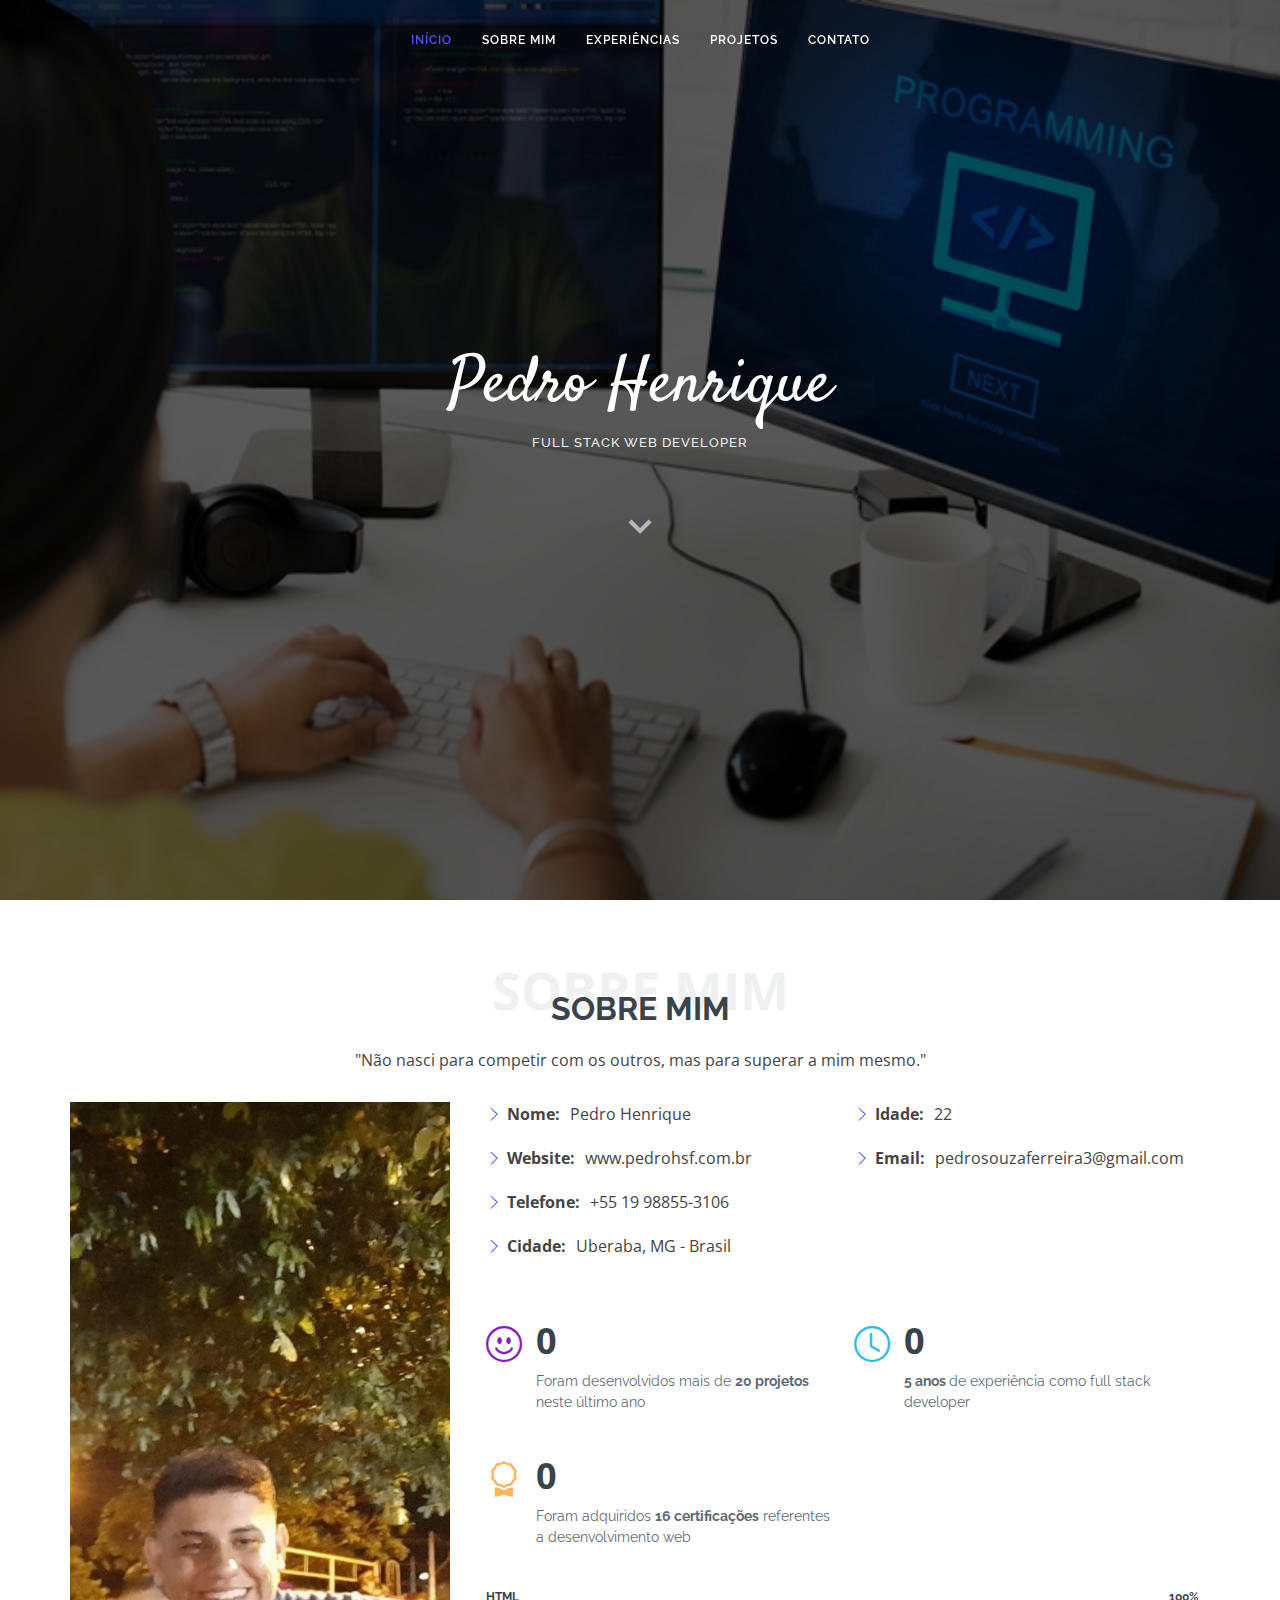
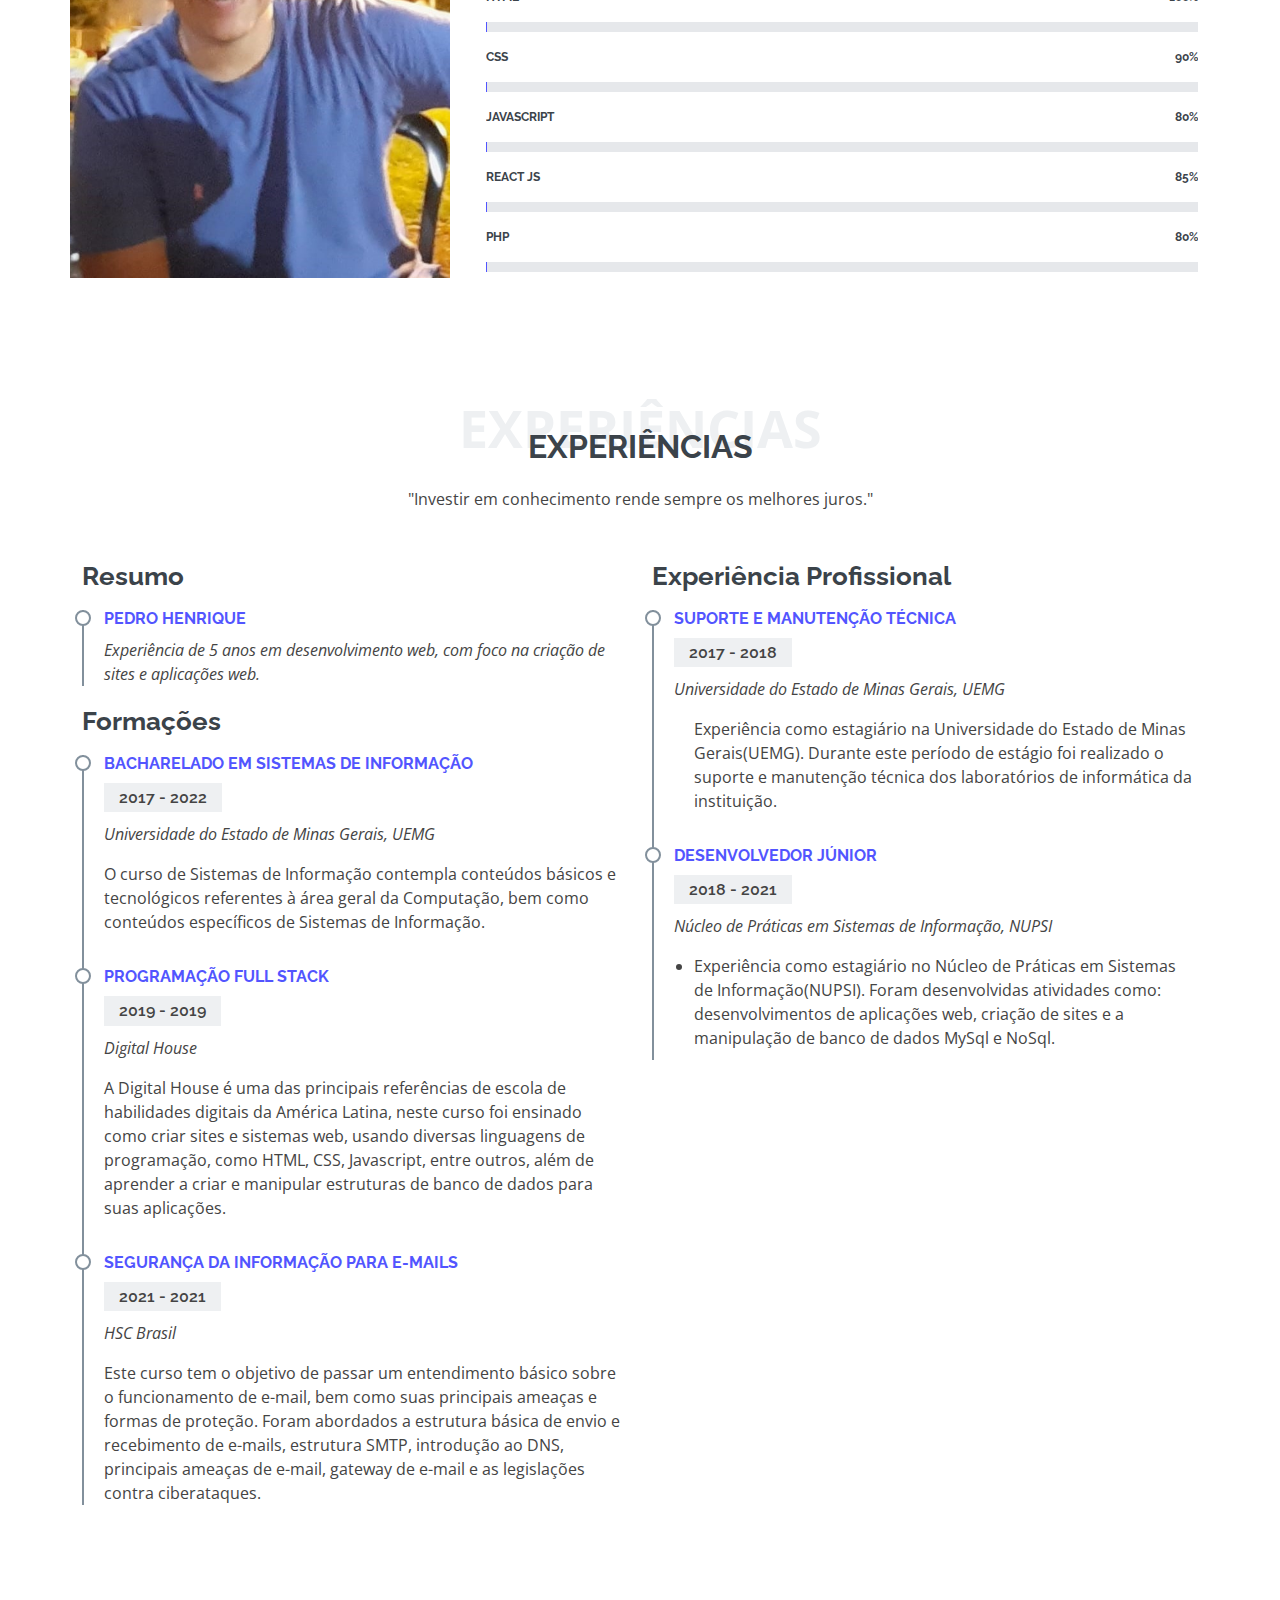
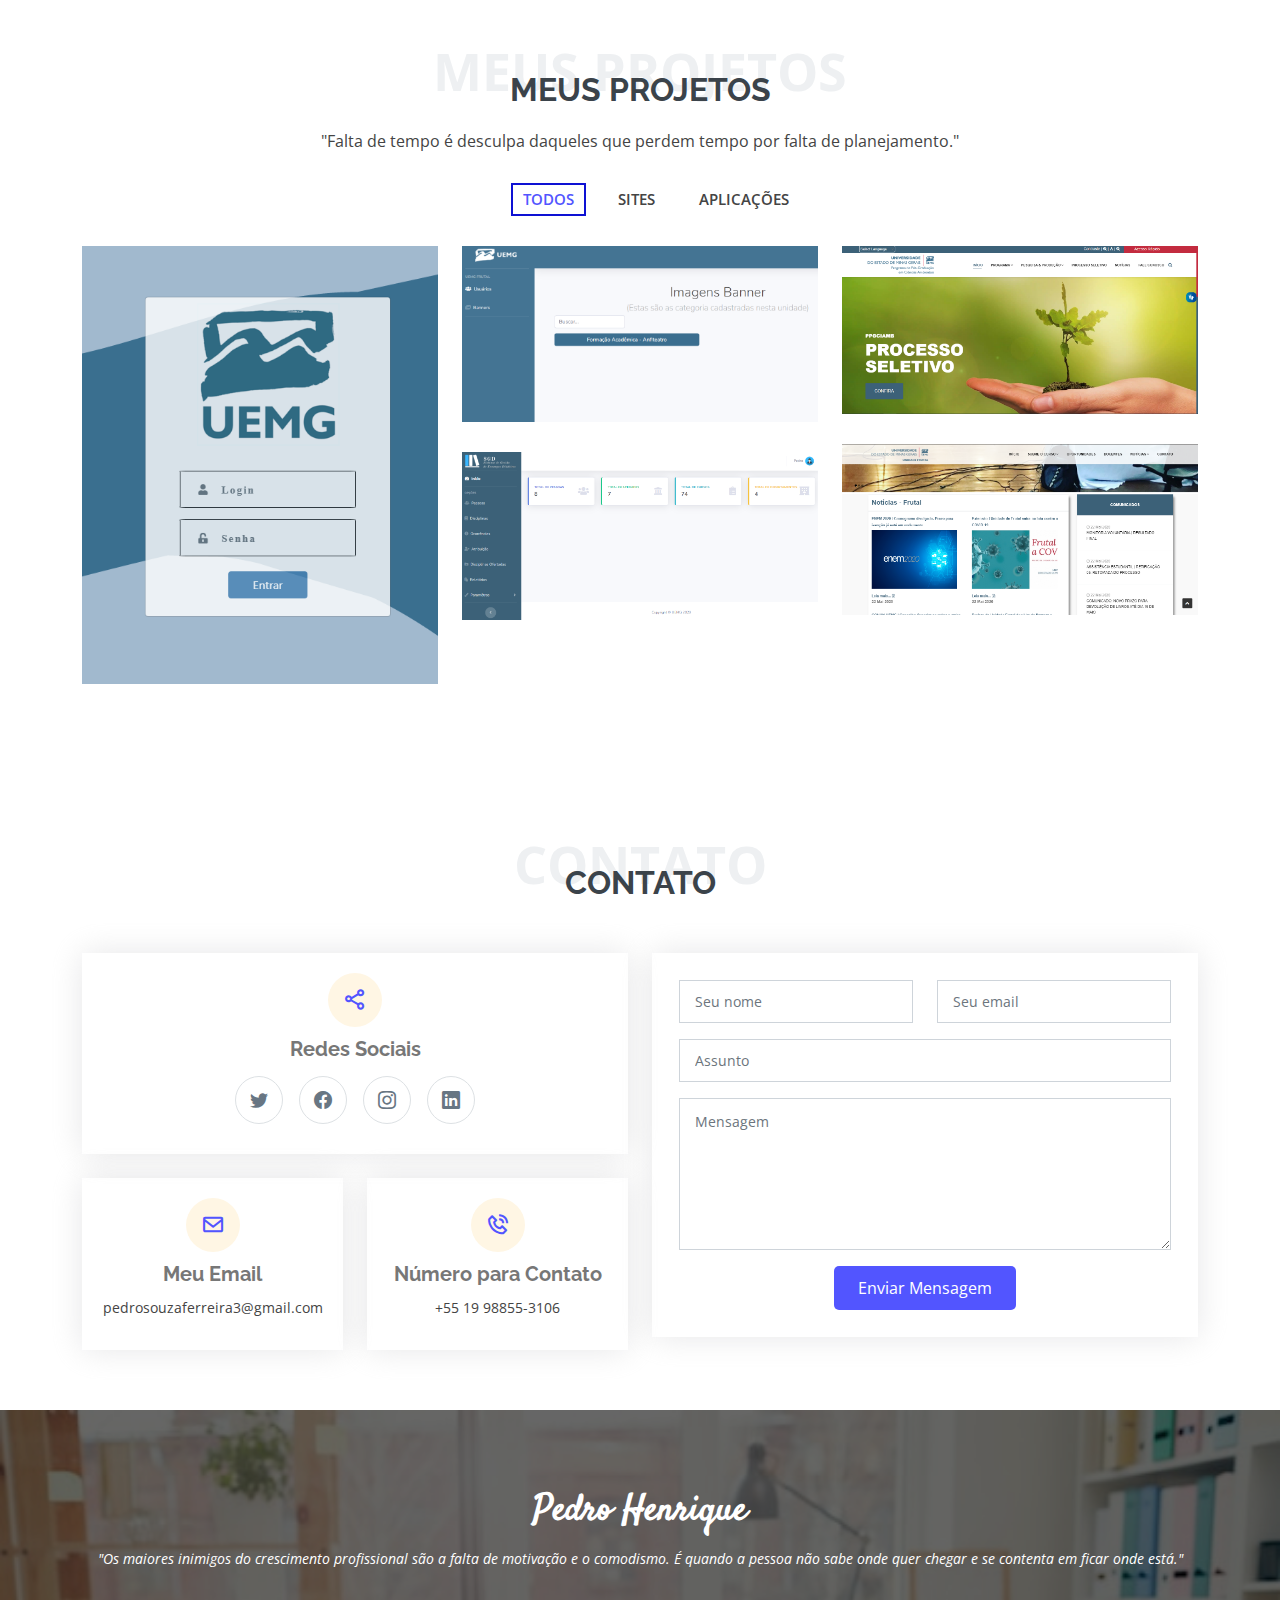
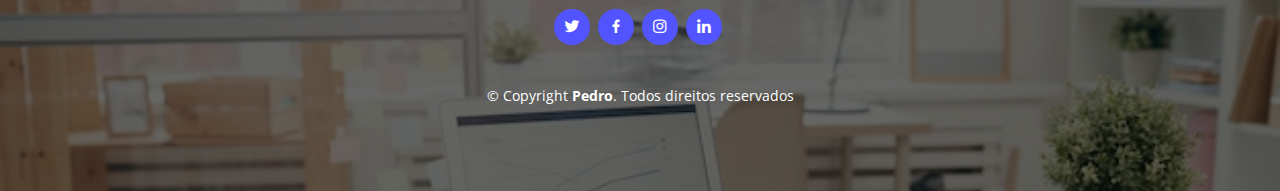
==== index.html @ 4c24a21c "Commit - Portfolio" ====
<!DOCTYPE html>
<html lang="pt-br">

<head>
  <meta charset="utf-8">
  <meta content="width=device-width, initial-scale=1.0" name="viewport">

  <title>Pedro Henrique</title>
  <meta content="" name="description">
  <meta content="" name="keywords">

  <!-- Favicons -->
  <link href="assets/img/favicon.png" rel="icon">
  <link href="assets/img/apple-touch-icon.png" rel="apple-touch-icon">

  <!-- Google Fonts -->
  <link href="https://fonts.googleapis.com/css?family=Open+Sans:300,300i,400,400i,600,600i,700,700i|Raleway:300,300i,400,400i,500,500i,600,600i,700,700i|Satisfy" rel="stylesheet">

  <!-- Vendor CSS Files -->
  <link href="assets/vendor/bootstrap/css/bootstrap.min.css" rel="stylesheet">
  <link href="assets/vendor/bootstrap-icons/bootstrap-icons.css" rel="stylesheet">
  <link href="assets/vendor/boxicons/css/boxicons.min.css" rel="stylesheet">
  <link href="assets/vendor/glightbox/css/glightbox.min.css" rel="stylesheet">
  <link href="assets/vendor/swiper/swiper-bundle.min.css" rel="stylesheet">

  <!-- Template Main CSS File -->
  <link href="assets/css/style.css" rel="stylesheet">

  <!-- =======================================================
  * Template Name: Laura - v4.7.0
  * Template URL: https://bootstrapmade.com/laura-free-creative-bootstrap-theme/
  * Author: BootstrapMade.com
  * License: https://bootstrapmade.com/license/
  ======================================================== -->
</head>

<body>

  <!-- ======= Header ======= -->
  <header id="header" class="fixed-top d-flex justify-content-center align-items-center header-transparent">

    <nav id="navbar" class="navbar">
      <ul>
        <li><a class="nav-link scrollto active" href="#hero">Início</a></li>
        <li><a class="nav-link scrollto" href="#about">Sobre mim</a></li>
        <li><a class="nav-link scrollto" href="#resume">Experiências</a></li>
        <li><a class="nav-link scrollto " href="#portfolio">Projetos</a></li>
        <li><a class="nav-link scrollto" href="#contact">Contato</a></li>
      </ul>
      <i class="bi bi-list mobile-nav-toggle"></i>
    </nav><!-- .navbar -->

  </header><!-- End Header -->

  <!-- ======= Hero Section ======= -->
  <section id="hero">
    <div class="hero-container">
      <h1>Pedro Henrique</h1>
      <h2>Full Stack Web Developer</h2>
      <a href="#about" class="btn-scroll scrollto" title="Scroll Down"><i class="bx bx-chevron-down"></i></a>
    </div>
  </section><!-- End Hero -->

  <main id="main">

    <!-- ======= About Me Section ======= -->
    <section id="about" class="about">
      <div class="container">

        <div class="section-title">
          <span>Sobre mim</span>
          <h2>Sobre mim</h2>
          <p>"Não nasci para competir com os outros, mas para superar a mim mesmo."</p>
        </div>

        <div class="row">
          <div class="image col-lg-4 d-flex align-items-stretch justify-content-center justify-content-lg-start"></div>
          <div class="col-lg-8 d-flex flex-column align-items-stretch">
            <div class="content ps-lg-4 d-flex flex-column justify-content-center">
              <div class="row">
                <div class="col-lg-6">
                  <ul>
                    <li><i class="bi bi-chevron-right"></i> <strong>Nome:</strong> <span>Pedro Henrique</span></li>
                    <li><i class="bi bi-chevron-right"></i> <strong>Website:</strong> <span>www.pedrohsf.com.br</span></li>
                    <li><i class="bi bi-chevron-right"></i> <strong>Telefone:</strong> <span>+55 19 98855-3106</span></li>
                    <li><i class="bi bi-chevron-right"></i> <strong>Cidade:</strong> <span>Uberaba, MG - Brasil</span></li>
                  </ul>
                </div>
                <div class="col-lg-6">
                  <ul>
                    <li><i class="bi bi-chevron-right"></i> <strong>Idade:</strong> <span>22</span></li>
                    <li><i class="bi bi-chevron-right"></i> <strong>Email:</strong> <span>pedrosouzaferreira3@gmail.com</span></li>
                  </ul>
                </div>
              </div>
              <div class="row mt-n4">
               
                <div class="col-md-6 mt-5 d-md-flex align-items-md-stretch">
                  <div class="count-box">
                    <i class="bi bi-emoji-smile" style="color: #8a1ac2;"></i>
                    <span data-purecounter-start="0" data-purecounter-end="23" data-purecounter-duration="1" class="purecounter"></span>
                    <p> Foram desenvolvidos mais de <strong>20 projetos</strong> neste último ano</p>
                  </div>
                </div>

                <div class="col-md-6 mt-5 d-md-flex align-items-md-stretch">
                  <div class="count-box">
                    <i class="bi bi-clock" style="color: #2cbdee;"></i>
                    <span data-purecounter-start="0" data-purecounter-end="5" data-purecounter-duration="1" class="purecounter"></span>
                    <p><strong>5 anos </strong>de experiência como full stack developer</p>
                  </div>
                </div>

                <div class="col-md-6 mt-5 d-md-flex align-items-md-stretch">
                  <div class="count-box">
                    <i class="bi bi-award" style="color: #ffb459;"></i>
                    <span data-purecounter-start="0" data-purecounter-end="16" data-purecounter-duration="1" class="purecounter"></span>
                    <p>Foram adquiridos <strong>16 certificações</strong> referentes a desenvolvimento web</p>
                  </div>
                </div>
              </div>
            </div><!-- End .content-->

            <div class="skills-content ps-lg-4">
              <div class="progress">
                <span class="skill">HTML <i class="val">100%</i></span>
                <div class="progress-bar-wrap">
                  <div class="progress-bar" role="progressbar" aria-valuenow="100" aria-valuemin="0" aria-valuemax="100"></div>
                </div>
              </div>

              <div class="progress">
                <span class="skill">CSS <i class="val">90%</i></span>
                <div class="progress-bar-wrap">
                  <div class="progress-bar" role="progressbar" aria-valuenow="90" aria-valuemin="0" aria-valuemax="100"></div>
                </div>
              </div>

              <div class="progress">
                <span class="skill">JavaScript <i class="val">80%</i></span>
                <div class="progress-bar-wrap">
                  <div class="progress-bar" role="progressbar" aria-valuenow="80" aria-valuemin="0" aria-valuemax="100"></div>
                </div>
              </div>

              <div class="progress">
                <span class="skill">React JS <i class="val">85%</i></span>
                <div class="progress-bar-wrap">
                  <div class="progress-bar" role="progressbar" aria-valuenow="85" aria-valuemin="0" aria-valuemax="100"></div>
                </div>
              </div>

              <div class="progress">
                <span class="skill">PHP <i class="val">80%</i></span>
                <div class="progress-bar-wrap">
                  <div class="progress-bar" role="progressbar" aria-valuenow="75" aria-valuemin="0" aria-valuemax="100"></div>
                </div>
              </div>
            </div>

          </div>
        </div>

      </div>
    </section><!-- End About Me Section -->

    <!-- ======= My Resume Section ======= -->
    <section id="resume" class="resume">
      <div class="container">

        <div class="section-title">
          <span>Experiências</span>
          <h2>Experiências</h2>
          <p>"Investir em conhecimento rende sempre os melhores juros."</p>
        </div>

        <div class="row">
          <div class="col-lg-6">
            <h3 class="resume-title">Resumo</h3>
            <div class="resume-item pb-0">
              <h4>Pedro Henrique</h4>
              <p><em>Experiência de 5 anos em desenvolvimento web, com foco  na criação de sites e aplicações web.</em></p>
             
            </div>

            <h3 class="resume-title">Formações</h3>
            <div class="resume-item">
              <h4>Bacharelado em Sistemas de Informação</h4>
              <h5>2017 - 2022</h5>
              <p><em>Universidade do Estado de Minas Gerais, UEMG</em></p>
              <p>O curso de Sistemas de Informação contempla conteúdos básicos e tecnológicos referentes à área 
                geral da Computação, bem como conteúdos específicos de Sistemas de Informação.</p>
            </div>
            <div class="resume-item">
              <h4>Programação Full Stack</h4>
              <h5>2019 - 2019</h5>
              <p><em>Digital House</em></p>
              <p>A Digital House é uma das principais referências de escola de habilidades digitais
                da América Latina, neste curso foi ensinado como criar sites
                e sistemas web, usando diversas linguagens de programação, como HTML, CSS,
                Javascript, entre outros, além de aprender a criar e manipular estruturas de banco
                de dados para suas aplicações. </p>
            </div>
            <div class="resume-item">
              <h4>Segurança da Informação para E-mails</h4>
              <h5>2021 - 2021</h5>
              <p><em>HSC Brasil</em></p>
              <p> Este curso tem o objetivo de passar um entendimento básico sobre o funcionamento de e-mail,
                 bem como suas principais ameaças e formas de proteção. 
                 Foram abordados a estrutura básica de envio e recebimento de e-mails, estrutura SMTP, 
                 introdução ao DNS, principais ameaças de e-mail, gateway de e-mail e as legislações contra 
                 ciberataques.</p>
            </div>
          </div>
          <div class="col-lg-6">
            <h3 class="resume-title">Experiência Profissional</h3>
            <div class="resume-item">
              <h4>Suporte e Manutenção técnica</h4>
              <h5>2017 - 2018</h5>
              <p><em>Universidade do Estado de Minas Gerais, UEMG</em></p>
              <p>
              <ul>
                Experiência como estagiário na Universidade do Estado de Minas Gerais(UEMG). Durante este 
                período de estágio foi realizado o suporte e manutenção técnica dos laboratórios de informática
                da instituição.
              </ul>
              </p>
            </div>
            <div class="resume-item">
              <h4>Desenvolvedor Júnior</h4>
              <h5>2018 - 2021</h5>
              <p><em>Núcleo de Práticas em Sistemas de Informação, NUPSI</em></p>
              <p>
              <ul>
                <li>Experiência como estagiário no Núcleo de Práticas em Sistemas de Informação(NUPSI). Foram
                  desenvolvidas atividades como: desenvolvimentos de aplicações web, criação de sites e a manipulação
                  de banco de dados MySql e NoSql.
                </li>
              </ul>
              </p>
            </div>
            
          </div>
        </div>

      </div>
    </section><!-- End My Resume Section -->
    
    <!-- ======= My Portfolio Section ======= -->
    <section id="portfolio" class="portfolio">
      <div class="container">

        <div class="section-title">
          <span>Meus Projetos</span>
          <h2>Meus Projetos</h2>
          <p>"Falta de tempo é desculpa daqueles que perdem tempo por falta de planejamento."</p>
        </div>

        <ul id="portfolio-flters" class="d-flex justify-content-center">
          <li data-filter="*" class="filter-active">Todos</li>
          <li data-filter=".filter-app">Sites</li>
          <li data-filter=".filter-web">Aplicações</li>
        </ul>

        <div class="row portfolio-container">

          <div class="col-lg-4 col-md-6 portfolio-item filter-web">
            <div class="portfolio-img"><img src="assets/img/portfolio/portfolio-1.jpg" class="img-fluid" alt=""></div>
            <div class="portfolio-info">
              <h4>Controle de Protocolos</h4>
              <p>Aplicação Web</p>
              <a href="assets/img/portfolio/portfolio-1.jpg" data-gallery="portfolioGallery" class="portfolio-lightbox preview-link" ><i class="bx bx-plus"></i></a>
              <a href="portfolio-protocolos.html" class="details-link" title="More Details"><i class="bx bx-link"></i></a>
            </div>
          </div>

          <div class="col-lg-4 col-md-6 portfolio-item filter-web">
            <div class="portfolio-img"><img src="assets/img/portfolio/portfolio-2.jpg" class="img-fluid" alt=""></div>
            <div class="portfolio-info">
              <h4>Divulga UEMG - Exibição de banners</h4>
              <p>Aplicação Web</p>
              <a href="assets/img/portfolio/portfolio-2.jpg" data-gallery="portfolioGallery" class="portfolio-lightbox preview-link"><i class="bx bx-plus"></i></a>
              <a href="portfolio-banner.html" class="details-link" title="More Details"><i class="bx bx-link"></i></a>
            </div>
          </div>

          <div class="col-lg-4 col-md-6 portfolio-item filter-app">
            <div class="portfolio-img"><img src="assets/img/portfolio/portfolio-3.jpg" class="img-fluid" alt=""></div>
            <div class="portfolio-info">
              <h4>Site do Programa de Pós-graduação em Ciências Ambientais - Uemg</h4>
              <p>Site</p>
              <a href="assets/img/portfolio/portfolio-3.jpg" data-gallery="portfolioGallery" class="portfolio-lightbox preview-link" ><i class="bx bx-plus"></i></a>
              <a href="portfolio-mestrado.html" class="details-link" title="More Details"><i class="bx bx-link"></i></a>
            </div>
          </div>

          <div class="col-lg-4 col-md-6 portfolio-item filter-app">
            <div class="portfolio-img"><img src="assets/img/portfolio/portfolio-4.jpg" class="img-fluid" alt=""></div>
            <div class="portfolio-info">
              <h4>Site desenvolvido para divulgação de curso de sistemas de informação </h4>
              <p>Site</p>
              <a href="assets/img/portfolio/portfolio-4.jpg" data-gallery="portfolioGallery" class="portfolio-lightbox preview-link" ><i class="bx bx-plus"></i></a>
              <a href="portfolio-si.html" class="details-link" title="More Details"><i class="bx bx-link"></i></a>
            </div>
          </div>

          <div class="col-lg-4 col-md-6 portfolio-item filter-web">
            <div class="portfolio-img"><img src="assets/img/portfolio/portfolio-5.jpg" class="img-fluid" alt=""></div>
            <div class="portfolio-info">
              <h4>Sistema de Encargos Didáticos</h4>
              <p>Aplicação Web</p>
              <a href="assets/img/portfolio/portfolio-5.jpg" data-gallery="portfolioGallery" class="portfolio-lightbox preview-link" ><i class="bx bx-plus"></i></a>
              <a href="portfolio-sgd.html" class="details-link" title="More Details"><i class="bx bx-link"></i></a>
            </div>
          </div>


        </div>

      </div>
    </section><!-- End My Portfolio Section -->

    
    </section><!-- End Pricing Section -->

    <!-- ======= Contact Me Section ======= -->
    <section id="contact" class="contact">
      <div class="container">

        <div class="section-title">
          <span>contato</span>
          <h2>contato</h2>
        </div>

        <div class="row">

          <div class="col-lg-6">

            <div class="row">
              <div class="col-md-12">
                <div class="info-box">
                  <i class="bx bx-share-alt"></i>
                  <h3>Redes Sociais</h3>
                  <div class="social-links">
                    <a href="https://twitter.com/PedroHenri_PHS" target="_blank" class="twitter"><i class="bi bi-twitter"></i></a>
                    <a href="https://facebook.com/pedro.ferreira.1029770" target="_blank" class="facebook"><i class="bi bi-facebook"></i></a>
                    <a href="https://instagram.com/pedro_henrique_phs/" target="_blank" class="instagram"><i class="bi bi-instagram"></i></a>
                    <a href="https://linkedin.com/in/pedrohenrique0504/" target="_blank" class="linkedin"><i class="bi bi-linkedin"></i></a>
                  </div>
                </div>
              </div>
              <div class="col-md-6">
                <div class="info-box mt-4">
                  <i class="bx bx-envelope"></i>
                  <h3>Meu Email</h3>
                  <p>pedrosouzaferreira3@gmail.com</p>
                </div>
              </div>
              <div class="col-md-6">
                <div class="info-box mt-4">
                  <i class="bx bx-phone-call"></i>
                  <h3>Número para Contato</h3>
                  <p>+55 19 98855-3106</p>
                </div>
              </div>
            </div>

          </div>

          <div class="col-lg-6">
            <form action="forms/contact.php" method="post" role="form" class="php-email-form">
              <div class="row">
                <div class="col-md-6 form-group">
                  <input type="text" name="name" class="form-control" id="name" placeholder="Seu nome" required>
                </div>
                <div class="col-md-6 form-group mt-3 mt-md-0">
                  <input type="email" class="form-control" name="email" id="email" placeholder="Seu email" required>
                </div>
              </div>
              <div class="form-group mt-3">
                <input type="text" class="form-control" name="subject" id="subject" placeholder="Assunto" required>
              </div>
              <div class="form-group mt-3">
                <textarea class="form-control" name="message" rows="6" placeholder="Mensagem" required></textarea>
              </div>
              <div class="my-3">
                <div class="loading">Carregando</div>
                <div class="error-message"></div>
                <div class="sent-message">Sua mensagem foi enviada. Obrigado!</div>
              </div>
              <div class="text-center"><button type="submit">Enviar Mensagem</button></div>
            </form>
          </div>

        </div>

      </div>
    </section><!-- End Contact Me Section -->

  </main><!-- End #main -->

<!-- ======= Footer ======= -->
<footer id="footer">
  <div class="container">
    <h3>Pedro Henrique</h3>
    <p>"Os maiores inimigos do crescimento profissional são a falta de motivação e o comodismo. É quando a pessoa não sabe onde quer chegar e se contenta em ficar onde está."</p>
    <div class="social-links">
      <a href="https://twitter.com/PedroHenri_PHS" target="_blank" class="twitter"><i class="bx bxl-twitter"></i></a>
      <a href="https://facebook.com/pedro.ferreira.1029770" target="_blank"class="facebook"><i class="bx bxl-facebook"></i></a>
      <a href="https://instagram.com/pedro_henrique_phs/" class="instagram" target="_blank"><i class="bx bxl-instagram"></i></a>
      <a href="https://linkedin.com/in/pedrohenrique0504/" class="linkedin" target="_blank"><i class="bx bxl-linkedin"></i></a>
    </div>
    <div class="copyright">
      &copy; Copyright <strong><span>Pedro</span></strong>. Todos direitos reservados
    </div>
  </div>
</footer><!-- End Footer -->

  <a href="#" class="back-to-top d-flex align-items-center justify-content-center"><i class="bi bi-arrow-up-short"></i></a>

  <!-- Vendor JS Files -->
  <script src="assets/vendor/purecounter/purecounter.js"></script>
  <script src="assets/vendor/bootstrap/js/bootstrap.bundle.min.js"></script>
  <script src="assets/vendor/glightbox/js/glightbox.min.js"></script>
  <script src="assets/vendor/isotope-layout/isotope.pkgd.min.js"></script>
  <script src="assets/vendor/swiper/swiper-bundle.min.js"></script>
  <script src="assets/vendor/waypoints/noframework.waypoints.js"></script>
  <script src="assets/vendor/php-email-form/validate.js"></script>

  <!-- Template Main JS File -->
  <script src="assets/js/main.js"></script>

</body>

</html>
---- assets/css/style.css ----
/**
* Template Name: Laura - v4.7.0
* Template URL: https://bootstrapmade.com/laura-free-creative-bootstrap-theme/
* Author: BootstrapMade.com
* License: https://bootstrapmade.com/license/
*/

/*--------------------------------------------------------------
# General
--------------------------------------------------------------*/
body {
  font-family: "Open Sans", sans-serif;
  color: #444444;
}

a {
  color: #5255ff;
  text-decoration: none;
}

a:hover {
  color: #5255ff;
  text-decoration: none;
}

h1, h2, h3, h4, h5, h6 {
  font-family: "Raleway", sans-serif;
}

/*--------------------------------------------------------------
# Back to top button
--------------------------------------------------------------*/
.back-to-top {
  position: fixed;
  visibility: hidden;
  opacity: 0;
  right: 15px;
  bottom: 15px;
  z-index: 996;
  background: #5255ff;
  width: 40px;
  height: 40px;
  border-radius: 4px;
  transition: all 0.4s;
}
.back-to-top i {
  font-size: 28px;
  color: #fff;
  line-height: 0;
}
.back-to-top:hover {
  background: #5255ff;
  color: #fff;
}
.back-to-top.active {
  visibility: visible;
  opacity: 1;
}

/*--------------------------------------------------------------
# Header
--------------------------------------------------------------*/
#header {
  z-index: 997;
  transition: all 0.5s;
  height: 80px;
  background: rgba(25, 28, 31, 0.8);
}
#header.header-transparent {
  background: transparent;
}
#header.header-scrolled {
  height: 60px;
  background: rgba(25, 28, 31, 0.8);
}

/*--------------------------------------------------------------
# Navigation Menu
--------------------------------------------------------------*/
/**
* Desktop Navigation 
*/
.navbar {
  padding: 0;
}
.navbar ul {
  margin: 0;
  padding: 0;
  display: flex;
  list-style: none;
  align-items: center;
}
.navbar li {
  position: relative;
}
.navbar a, .navbar a:focus {
  display: flex;
  align-items: center;
  justify-content: space-between;
  padding: 10px 15px;
  color: #fff;
  white-space: nowrap;
  transition: 0.3s;
  font-size: 12px;
  font-family: "Raleway", sans-serif;
  text-transform: uppercase;
  font-weight: 600;
  letter-spacing: 1px;
}
.navbar a i, .navbar a:focus i {
  font-size: 12px;
  line-height: 0;
  margin-left: 5px;
}
.navbar a:hover, .navbar .active, .navbar .active:focus, .navbar li:hover > a {
  color: #5255ff;
}
.navbar .dropdown ul {
  display: block;
  position: absolute;
  left: 14px;
  top: calc(100% + 30px);
  margin: 0;
  padding: 10px 0;
  z-index: 99;
  opacity: 0;
  visibility: hidden;
  background: #fff;
  box-shadow: 0px 0px 30px rgba(127, 137, 161, 0.25);
  transition: 0.3s;
  border-radius: 4px;
}
.navbar .dropdown ul li {
  min-width: 200px;
}
.navbar .dropdown ul a {
  padding: 10px 20px;
  font-size: 14px;
  text-transform: none;
  font-weight: 400;
  color: #3b434a;
  letter-spacing: 1px;
}
.navbar .dropdown ul a i {
  font-size: 12px;
}
.navbar .dropdown ul a:hover, .navbar .dropdown ul .active:hover, .navbar .dropdown ul li:hover > a {
  color: #5255ff;
}
.navbar .dropdown:hover > ul {
  opacity: 1;
  top: 100%;
  visibility: visible;
}
.navbar .dropdown .dropdown ul {
  top: 0;
  left: calc(100% - 30px);
  visibility: hidden;
}
.navbar .dropdown .dropdown:hover > ul {
  opacity: 1;
  top: 0;
  left: 100%;
  visibility: visible;
}
@media (max-width: 1366px) {
  .navbar .dropdown .dropdown ul {
    left: -90%;
  }
  .navbar .dropdown .dropdown:hover > ul {
    left: -100%;
  }
}

/**
* Mobile Navigation 
*/
.mobile-nav-toggle {
  color: #fff;
  font-size: 28px;
  cursor: pointer;
  display: none;
  line-height: 0;
  transition: 0.5s;
}

@media (max-width: 991px) {
  .mobile-nav-toggle {
    display: block;
  }

  .navbar ul {
    display: none;
  }
}
.navbar-mobile {
  position: fixed;
  overflow: hidden;
  top: 0;
  right: 0;
  left: 0;
  bottom: 0;
  background: rgba(36, 41, 46, 0.9);
  transition: 0.3s;
  z-index: 999;
}
.navbar-mobile .mobile-nav-toggle {
  position: absolute;
  top: 15px;
  right: 15px;
}
.navbar-mobile ul {
  display: block;
  position: absolute;
  top: 55px;
  right: 15px;
  bottom: 15px;
  left: 15px;
  padding: 10px 0;
  border-radius: 10px;
  background-color: #fff;
  overflow-y: auto;
  transition: 0.3s;
}
.navbar-mobile a, .navbar-mobile a:focus {
  padding: 10px 20px;
  font-size: 14px;
  color: #3b434a;
}
.navbar-mobile a:hover, .navbar-mobile .active, .navbar-mobile li:hover > a {
  color: #5255ff;
}
.navbar-mobile .getstarted, .navbar-mobile .getstarted:focus {
  margin: 15px;
}
.navbar-mobile .dropdown ul {
  position: static;
  display: none;
  margin: 10px 20px;
  padding: 10px 0;
  z-index: 99;
  opacity: 1;
  visibility: visible;
  background: #fff;
  box-shadow: 0px 0px 30px rgba(127, 137, 161, 0.25);
}
.navbar-mobile .dropdown ul li {
  min-width: 200px;
}
.navbar-mobile .dropdown ul a {
  padding: 10px 20px;
}
.navbar-mobile .dropdown ul a i {
  font-size: 12px;
}
.navbar-mobile .dropdown ul a:hover, .navbar-mobile .dropdown ul .active:hover, .navbar-mobile .dropdown ul li:hover > a {
  color: #5255ff;
}
.navbar-mobile .dropdown > .dropdown-active {
  display: block;
}

/*--------------------------------------------------------------
# Hero Section
--------------------------------------------------------------*/
#hero {
  width: 100%;
  height: 100vh;
  background: url("../img/fundo-bg.jpg") top right;
  background-size: cover;
  position: relative;
}
#hero:before {
  content: "";
  background: rgba(0, 0, 0, 0.65);
  position: absolute;
  bottom: 0;
  top: 0;
  left: 0;
  right: 0;
}
#hero .hero-container {
  position: absolute;
  bottom: 0;
  top: 0;
  left: 0;
  right: 0;
  display: flex;
  justify-content: center;
  align-items: center;
  flex-direction: column;
  padding: 0 15px;
}
#hero h1 {
  margin: 0 0 10px 0;
  font-size: 64px;
  font-family: "Satisfy", serif;
  color: #fff;
}
#hero h2 {
  color: #eee;
  margin-bottom: 50px;
  font-size: 13px;
  font-weight: 500;
  letter-spacing: 1px;
  text-transform: uppercase;
}
#hero .btn-scroll {
  transition: 0.4s;
  color: rgba(255, 255, 255, 0.6);
  animation: up-down 1s ease-in-out infinite alternate-reverse both;
}
#hero .btn-scroll i {
  font-size: 48px;
}
#hero .btn-scroll:hover {
  color: #5255ff;
}
@media (min-width: 1024px) {
  #hero {
    background-attachment: fixed;
  }
}
@media (max-width: 575px) {
  #hero h1 {
    font-size: 40px;
  }
  #hero h2 {
    text-align: center;
    margin-bottom: 30px;
  }
}

@-webkit-keyframes up-down {
  0% {
    transform: translateY(5px);
  }
  100% {
    transform: translateY(-5px);
  }
}

@keyframes up-down {
  0% {
    transform: translateY(5px);
  }
  100% {
    transform: translateY(-5px);
  }
}
/*--------------------------------------------------------------
# Sections General
--------------------------------------------------------------*/
section {
  padding: 60px 0;
}

.section-bg {
  background-color: white;
}

.section-title {
  text-align: center;
  padding: 30px 0;
  position: relative;
}
.section-title h2 {
  font-size: 32px;
  font-weight: 700;
  text-transform: uppercase;
  margin-bottom: 20px;
  padding-bottom: 0;
  color: #3b434a;
  position: relative;
  z-index: 2;
}
.section-title span {
  position: absolute;
  top: 30px;
  color: #eef0f2;
  left: 0;
  right: 0;
  z-index: 1;
  font-weight: 700;
  font-size: 52px;
  text-transform: uppercase;
  line-height: 0;
}
.section-title p {
  margin-bottom: 0;
  position: relative;
  z-index: 2;
}
@media (max-width: 575px) {
  .section-title h2 {
    font-size: 28px;
    margin-bottom: 15px;
  }
  .section-title span {
    font-size: 38px;
  }
}

/*--------------------------------------------------------------
# Breadcrumbs
--------------------------------------------------------------*/
.breadcrumbs {
  padding: 20px 0;
  background-color: #f4f5f6;
  min-height: 40px;
  margin-top: 78px;
}
@media (max-width: 992px) {
  .breadcrumbs {
    margin-top: 60px;
  }
}
.breadcrumbs h2 {
  font-size: 24px;
  font-weight: 300;
  margin: 0;
}
@media (max-width: 992px) {
  .breadcrumbs h2 {
    margin: 0 0 10px 0;
  }
}
.breadcrumbs ol {
  display: flex;
  flex-wrap: wrap;
  list-style: none;
  padding: 0;
  margin: 0;
  font-size: 14px;
}
.breadcrumbs ol li + li {
  padding-left: 10px;
}
.breadcrumbs ol li + li::before {
  display: inline-block;
  padding-right: 10px;
  color: #6c757d;
  content: "/";
}
@media (max-width: 768px) {
  .breadcrumbs .d-flex {
    display: block !important;
  }
  .breadcrumbs ol {
    display: block;
  }
  .breadcrumbs ol li {
    display: inline-block;
  }
}

/*--------------------------------------------------------------
# About Me
--------------------------------------------------------------*/
.about .content h3 {
  font-weight: 700;
  font-size: 26px;
  color: #3b434a;
  text-transform: uppercase;
}
.about .content ul {
  list-style: none;
  padding: 0;
}
.about .content ul li {
  margin-bottom: 20px;
  display: flex;
  align-items: center;
}
.about .content ul strong {
  margin-right: 10px;
}
.about .content ul i {
  font-size: 16px;
  margin-right: 5px;
  color: #5255ff;
  line-height: 0;
}
.about .content p:last-child {
  margin-bottom: 0;
}
.about .content .count-box {
  width: 100%;
}
.about .content .count-box i {
  display: block;
  font-size: 36px;
  color: #5255ff;
  float: left;
  line-height: 0;
}
.about .content .count-box span {
  font-size: 36px;
  line-height: 30px;
  display: block;
  font-weight: 700;
  color: #3b434a;
  margin-left: 50px;
}
.about .content .count-box p {
  padding: 15px 0 0 0;
  margin: 0 0 0 50px;
  font-family: "Raleway", sans-serif;
  font-size: 14px;
  color: #5d6a75;
}
.about .content .count-box a {
  font-weight: 600;
  display: block;
  margin-top: 20px;
  color: #5d6a75;
  font-size: 15px;
  font-family: "Satisfy", serif;
  transition: ease-in-out 0.3s;
}
.about .content .count-box a:hover {
  color: #82909c;
}
.about .image {
  background: url("../img/me.jpeg") center center no-repeat;
  background-size: cover;
  min-height: 500px;
}
.about .skills-content {
  margin-top: 30px;
}
.about .skills-content .progress {
  height: 60px;
  display: block;
  background: none;
  border-radius: 0;
}
.about .skills-content .progress .skill {
  padding: 10px 0;
  margin: 0 0 6px 0;
  text-transform: uppercase;
  display: block;
  font-weight: 700;
  font-family: "Raleway", sans-serif;
  color: #3b434a;
}
.about .skills-content .progress .skill .val {
  float: right;
  font-style: normal;
}
.about .skills-content .progress-bar-wrap {
  background: #e6e8eb;
}
.about .skills-content .progress-bar {
  width: 1px;
  height: 10px;
  transition: 0.9s;
  background-color: #5255ff;
}

/*--------------------------------------------------------------
# My Resume
--------------------------------------------------------------*/
.resume .resume-title {
  font-size: 26px;
  font-weight: 700;
  margin-top: 20px;
  margin-bottom: 20px;
  color: #3b434a;
}
.resume .resume-item {
  padding: 0 0 20px 20px;
  margin-top: -2px;
  border-left: 2px solid #82909c;
  position: relative;
}
.resume .resume-item h4 {
  line-height: 18px;
  font-size: 16px;
  font-weight: 700;
  text-transform: uppercase;
  color: #5255ff;
  margin-bottom: 10px;
}
.resume .resume-item h5 {
  font-size: 16px;
  background: #eef0f2;
  padding: 5px 15px;
  display: inline-block;
  font-weight: 600;
  margin-bottom: 10px;
}
.resume .resume-item ul {
  padding-left: 20px;
}
.resume .resume-item ul li {
  padding-bottom: 10px;
}
.resume .resume-item:last-child {
  padding-bottom: 0;
}
.resume .resume-item::before {
  content: "";
  position: absolute;
  width: 16px;
  height: 16px;
  border-radius: 50px;
  left: -9px;
  top: 0;
  background: #fff;
  border: 2px solid #82909c;
}

/*--------------------------------------------------------------
# My Services
--------------------------------------------------------------*/
.services .icon-box {
  padding: 30px;
  position: relative;
  overflow: hidden;
  background: #fff;
  box-shadow: 0 10px 29px 0 rgba(68, 88, 144, 0.1);
  transition: all 0.3s ease-in-out;
  text-align: center;
  border: 1px solid #fff;
}
.services .icon {
  margin: 0 auto 20px auto;
  padding-top: 17px;
  display: inline-block;
  text-align: center;
  border-radius: 50%;
  width: 72px;
  height: 72px;
  background: #fff4df;
}
.services .icon i {
  font-size: 36px;
  line-height: 1;
  color: #5255ff;
}
.services .title {
  font-weight: 700;
  margin-bottom: 15px;
  font-size: 18px;
}
.services .title a {
  color: #111;
  transition: 0.3s;
}
.services .description {
  font-size: 15px;
  line-height: 28px;
  margin-bottom: 0;
}
.services .icon-box:hover {
  border-color: #5255ff;
}
.services .icon-box:hover .title a {
  color: #5255ff;
}

/*--------------------------------------------------------------
# Testimonials
--------------------------------------------------------------*/
.testimonials {
  padding: 80px 0;
  background: url("../img/testimonials-bg.jpg") no-repeat;
  background-position: center center;
  background-size: cover;
  position: relative;
}
.testimonials::before {
  content: "";
  position: absolute;
  left: 0;
  right: 0;
  top: 0;
  bottom: 0;
  background: rgba(14, 16, 17, 0.7);
}
.testimonials .section-header {
  margin-bottom: 40px;
}
.testimonials .testimonials-carousel, .testimonials .testimonials-slider {
  overflow: hidden;
}
.testimonials .testimonial-item {
  text-align: center;
  color: #fff;
}
.testimonials .testimonial-item .testimonial-img {
  width: 100px;
  border-radius: 50%;
  border: 6px solid rgba(255, 255, 255, 0.15);
  margin: 0 auto;
}
.testimonials .testimonial-item h3 {
  font-size: 20px;
  font-weight: bold;
  margin: 10px 0 5px 0;
  color: #fff;
}
.testimonials .testimonial-item h4 {
  font-size: 14px;
  color: #ddd;
  margin: 0 0 15px 0;
}
.testimonials .testimonial-item .quote-icon-left, .testimonials .testimonial-item .quote-icon-right {
  color: rgba(255, 255, 255, 0.4);
  font-size: 26px;
}
.testimonials .testimonial-item .quote-icon-left {
  display: inline-block;
  left: -5px;
  position: relative;
}
.testimonials .testimonial-item .quote-icon-right {
  display: inline-block;
  right: -5px;
  position: relative;
  top: 10px;
}
.testimonials .testimonial-item p {
  font-style: italic;
  margin: 0 auto 15px auto;
  color: #eee;
}
.testimonials .swiper-pagination {
  margin-top: 20px;
  position: relative;
}
.testimonials .swiper-pagination .swiper-pagination-bullet {
  width: 12px;
  height: 12px;
  opacity: 1;
  background-color: rgba(255, 255, 255, 0.4);
}
.testimonials .swiper-pagination .swiper-pagination-bullet-active {
  background-color: #5255ff;
}
@media (min-width: 992px) {
  .testimonials .testimonial-item p {
    width: 80%;
  }
}

/*--------------------------------------------------------------
# My Portfolio
--------------------------------------------------------------*/
.portfolio #portfolio-flters {
  list-style: none;
  margin-bottom: 20px;
}
.portfolio #portfolio-flters li {
  cursor: pointer;
  display: inline-block;
  margin: 0 10px 10px 10px;
  font-size: 15px;
  font-weight: 600;
  line-height: 1;
  padding: 7px 10px;
  text-transform: uppercase;
  color: #444444;
  transition: all 0.3s ease-in-out;
  border: 2px solid #fff;
}
.portfolio #portfolio-flters li:hover, .portfolio #portfolio-flters li.filter-active {
  color: #5255ff;
  border-color: #0e11d3;
}
.portfolio .portfolio-item {
  margin-bottom: 30px;
}
.portfolio .portfolio-item .portfolio-img {
  overflow: hidden;
}
.portfolio .portfolio-item .portfolio-img img {
  transition: all 0.8s ease-in-out;
}
.portfolio .portfolio-item .portfolio-info {
  opacity: 0;
  position: absolute;
  left: 15px;
  bottom: 0;
  z-index: 3;
  right: 15px;
  transition: all ease-in-out 0.3s;
  background: rgba(0, 0, 0, 0.5);
  padding: 10px 15px;
}
.portfolio .portfolio-item .portfolio-info h4 {
  font-size: 18px;
  color: #fff;
  font-weight: 600;
  color: #fff;
  margin-bottom: 0px;
}
.portfolio .portfolio-item .portfolio-info p {
  color: rgba(255, 255, 255, 0.8);
  font-size: 14px;
  margin-bottom: 0;
}
.portfolio .portfolio-item .portfolio-info .preview-link, .portfolio .portfolio-item .portfolio-info .details-link {
  position: absolute;
  right: 40px;
  font-size: 24px;
  top: calc(50% - 18px);
  color: #fff;
  transition: 0.3s;
}
.portfolio .portfolio-item .portfolio-info .preview-link:hover, .portfolio .portfolio-item .portfolio-info .details-link:hover {
  color: #ffc041;
}
.portfolio .portfolio-item .portfolio-info .details-link {
  right: 10px;
}
.portfolio .portfolio-item:hover .portfolio-img img {
  transform: scale(1.2);
}
.portfolio .portfolio-item:hover .portfolio-info {
  opacity: 1;
}

/*--------------------------------------------------------------
# Portfolio Details
--------------------------------------------------------------*/
.portfolio-details {
  padding-top: 40px;
}
.portfolio-details .portfolio-details-slider img {
  width: 100%;
}
.portfolio-details .portfolio-details-slider .swiper-pagination {
  margin-top: 20px;
  position: relative;
}
.portfolio-details .portfolio-details-slider .swiper-pagination .swiper-pagination-bullet {
  width: 12px;
  height: 12px;
  background-color: #fff;
  opacity: 1;
  border: 1px solid #5255ff;
}
.portfolio-details .portfolio-details-slider .swiper-pagination .swiper-pagination-bullet-active {
  background-color: #5255ff;
}
.portfolio-details .portfolio-info {
  padding: 30px;
  box-shadow: 0px 0 30px rgba(59, 67, 74, 0.08);
}
.portfolio-details .portfolio-info h3 {
  font-size: 22px;
  font-weight: 700;
  margin-bottom: 20px;
  padding-bottom: 20px;
  border-bottom: 1px solid #eee;
}
.portfolio-details .portfolio-info ul {
  list-style: none;
  padding: 0;
  font-size: 15px;
}
.portfolio-details .portfolio-info ul li + li {
  margin-top: 10px;
}
.portfolio-details .portfolio-description {
  padding-top: 30px;
}
.portfolio-details .portfolio-description h2 {
  font-size: 26px;
  font-weight: 700;
  margin-bottom: 20px;
}
.portfolio-details .portfolio-description p {
  padding: 0;
}

/*--------------------------------------------------------------
# Pricing
--------------------------------------------------------------*/
.pricing .box {
  padding: 20px;
  background: #fff;
  text-align: center;
  box-shadow: 0px 0px 4px rgba(0, 0, 0, 0.12);
  border-radius: 5px;
  position: relative;
  overflow: hidden;
}
.pricing h3 {
  font-weight: 400;
  margin: -20px -20px 20px -20px;
  padding: 20px 15px;
  font-size: 16px;
  font-weight: 600;
  color: #777777;
  background: #f8f8f8;
}
.pricing h4 {
  font-size: 36px;
  color: #5255ff;
  font-weight: 600;
  font-family: "Open Sans", sans-serif;
  margin-bottom: 20px;
}
.pricing h4 sup {
  font-size: 20px;
  top: -12px;
  left: -3px;
}
.pricing h4 span {
  color: #bababa;
  font-size: 16px;
  font-weight: 300;
}
.pricing ul {
  padding: 0;
  list-style: none;
  color: #444444;
  text-align: center;
  line-height: 20px;
  font-size: 14px;
}
.pricing ul li {
  padding-bottom: 16px;
}
.pricing ul i {
  color: #5255ff;
  font-size: 18px;
  padding-right: 4px;
}
.pricing ul .na {
  color: #ccc;
  text-decoration: line-through;
}
.pricing .btn-wrap {
  margin: 20px -20px -20px -20px;
  padding: 20px 15px;
  background: #f8f8f8;
  text-align: center;
}
.pricing .btn-buy {
  background: #5255ff;
  display: inline-block;
  padding: 8px 35px;
  border-radius: 4px;
  color: #fff;
  transition: none;
  font-size: 14px;
  font-weight: 400;
  font-family: "Raleway", sans-serif;
  font-weight: 600;
  transition: 0.3s;
}
.pricing .btn-buy:hover {
  background: #5052d6;
}
.pricing .featured h3 {
  color: #fff;
  background: #2c2e99;
}
.pricing .advanced {
  width: 200px;
  position: absolute;
  top: 18px;
  right: -68px;
  transform: rotate(45deg);
  z-index: 1;
  font-size: 14px;
  padding: 1px 0 3px 0;
  background: #5255ff;
  color: #fff;
}

/*--------------------------------------------------------------
# Contact Me
--------------------------------------------------------------*/
.contact .info-box {
  color: #444444;
  text-align: center;
  box-shadow: 0 0 30px rgba(214, 215, 216, 0.6);
  padding: 20px 0 30px 0;
}
.contact .info-box i.bx {
  font-size: 24px;
  color: #5255ff;
  border-radius: 50%;
  padding: 15px;
  background: #fff6e4;
}
.contact .info-box h3 {
  font-size: 20px;
  color: #777777;
  font-weight: 700;
  margin: 10px 0;
}
.contact .info-box p {
  padding: 0;
  line-height: 24px;
  font-size: 14px;
  margin-bottom: 0;
}
.contact .social-links {
  margin-top: 15px;
  display: flex;
  justify-content: center;
}
.contact .social-links a {
  font-size: 18px;
  display: inline-block;
  color: #687683;
  line-height: 1;
  margin: 0 8px;
  transition: 0.3s;
  padding: 14px;
  border-radius: 50px;
  border: 1px solid #dde1e4;
}
.contact .social-links a:hover {
  color: #fff;
  border-color: #3a3ca1;
  background: #5255ff;
}
.contact .php-email-form {
  box-shadow: 0 0 30px rgba(214, 215, 216, 0.6);
  padding: 27px;
}
.contact .php-email-form .validate {
  display: none;
  color: red;
  margin: 0 0 15px 0;
  font-weight: 400;
  font-size: 13px;
}
.contact .php-email-form .error-message {
  display: none;
  color: #fff;
  background: #ed3c0d;
  text-align: left;
  padding: 15px;
  font-weight: 600;
}
.contact .php-email-form .error-message br + br {
  margin-top: 25px;
}
.contact .php-email-form .sent-message {
  display: none;
  color: #fff;
  background: #18d26e;
  text-align: center;
  padding: 15px;
  font-weight: 600;
}
.contact .php-email-form .loading {
  display: none;
  background: #fff;
  text-align: center;
  padding: 15px;
}
.contact .php-email-form .loading:before {
  content: "";
  display: inline-block;
  border-radius: 50%;
  width: 24px;
  height: 24px;
  margin: 0 10px -6px 0;
  border: 3px solid #18d26e;
  border-top-color: #eee;
  -webkit-animation: animate-loading 1s linear infinite;
  animation: animate-loading 1s linear infinite;
}
.contact .php-email-form input, .contact .php-email-form textarea {
  border-radius: 0;
  box-shadow: none;
  font-size: 14px;
}
.contact .php-email-form input::focus, .contact .php-email-form textarea::focus {
  background-color: #5255ff;
}
.contact .php-email-form input {
  padding: 10px 15px;
}
.contact .php-email-form textarea {
  padding: 12px 15px;
}
.contact .php-email-form button[type=submit] {
  background: #5255ff;
  border: 0;
  padding: 10px 24px;
  color: #fff;
  transition: 0.4s;
  border-radius: 5px;
}
.contact .php-email-form button[type=submit]:hover {
  background: #585bf1;
}
@-webkit-keyframes animate-loading {
  0% {
    transform: rotate(0deg);
  }
  100% {
    transform: rotate(360deg);
  }
}
@keyframes animate-loading {
  0% {
    transform: rotate(0deg);
  }
  100% {
    transform: rotate(360deg);
  }
}

/*--------------------------------------------------------------
# Footer
--------------------------------------------------------------*/
#footer {
  background: url("../img/footer-bg.jpg") top center no-repeat;
  background-size: cover;
  color: #fff;
  font-size: 14px;
  text-align: center;
  padding: 80px 0;
  position: relative;
}
#footer::before {
  content: "";
  position: absolute;
  left: 0;
  right: 0;
  top: 0;
  bottom: 0;
  background: rgba(0, 0, 0, 0.6);
}
#footer .container {
  position: relative;
}
#footer h3 {
  font-size: 36px;
  font-weight: 700;
  color: #fff;
  position: relative;
  font-family: "Satisfy", serif;
  padding: 0;
  margin: 0 0 15px 0;
}
#footer p {
  font-size: 15;
  font-style: italic;
  padding: 0;
  margin: 0 0 40px 0;
}
#footer .social-links {
  margin: 0 0 40px 0;
}
#footer .social-links a {
  font-size: 18px;
  display: inline-block;
  background: #5255ff;
  color: #fff;
  line-height: 1;
  padding: 8px 0;
  margin-right: 4px;
  border-radius: 50%;
  text-align: center;
  width: 36px;
  height: 36px;
  transition: 0.3s;
}
#footer .social-links a:hover {
  background: #3f41bd;
  color: #fff;
  text-decoration: none;
}
#footer .copyright {
  margin: 0 0 5px 0;
}
#footer .credits {
  font-size: 13px;
}
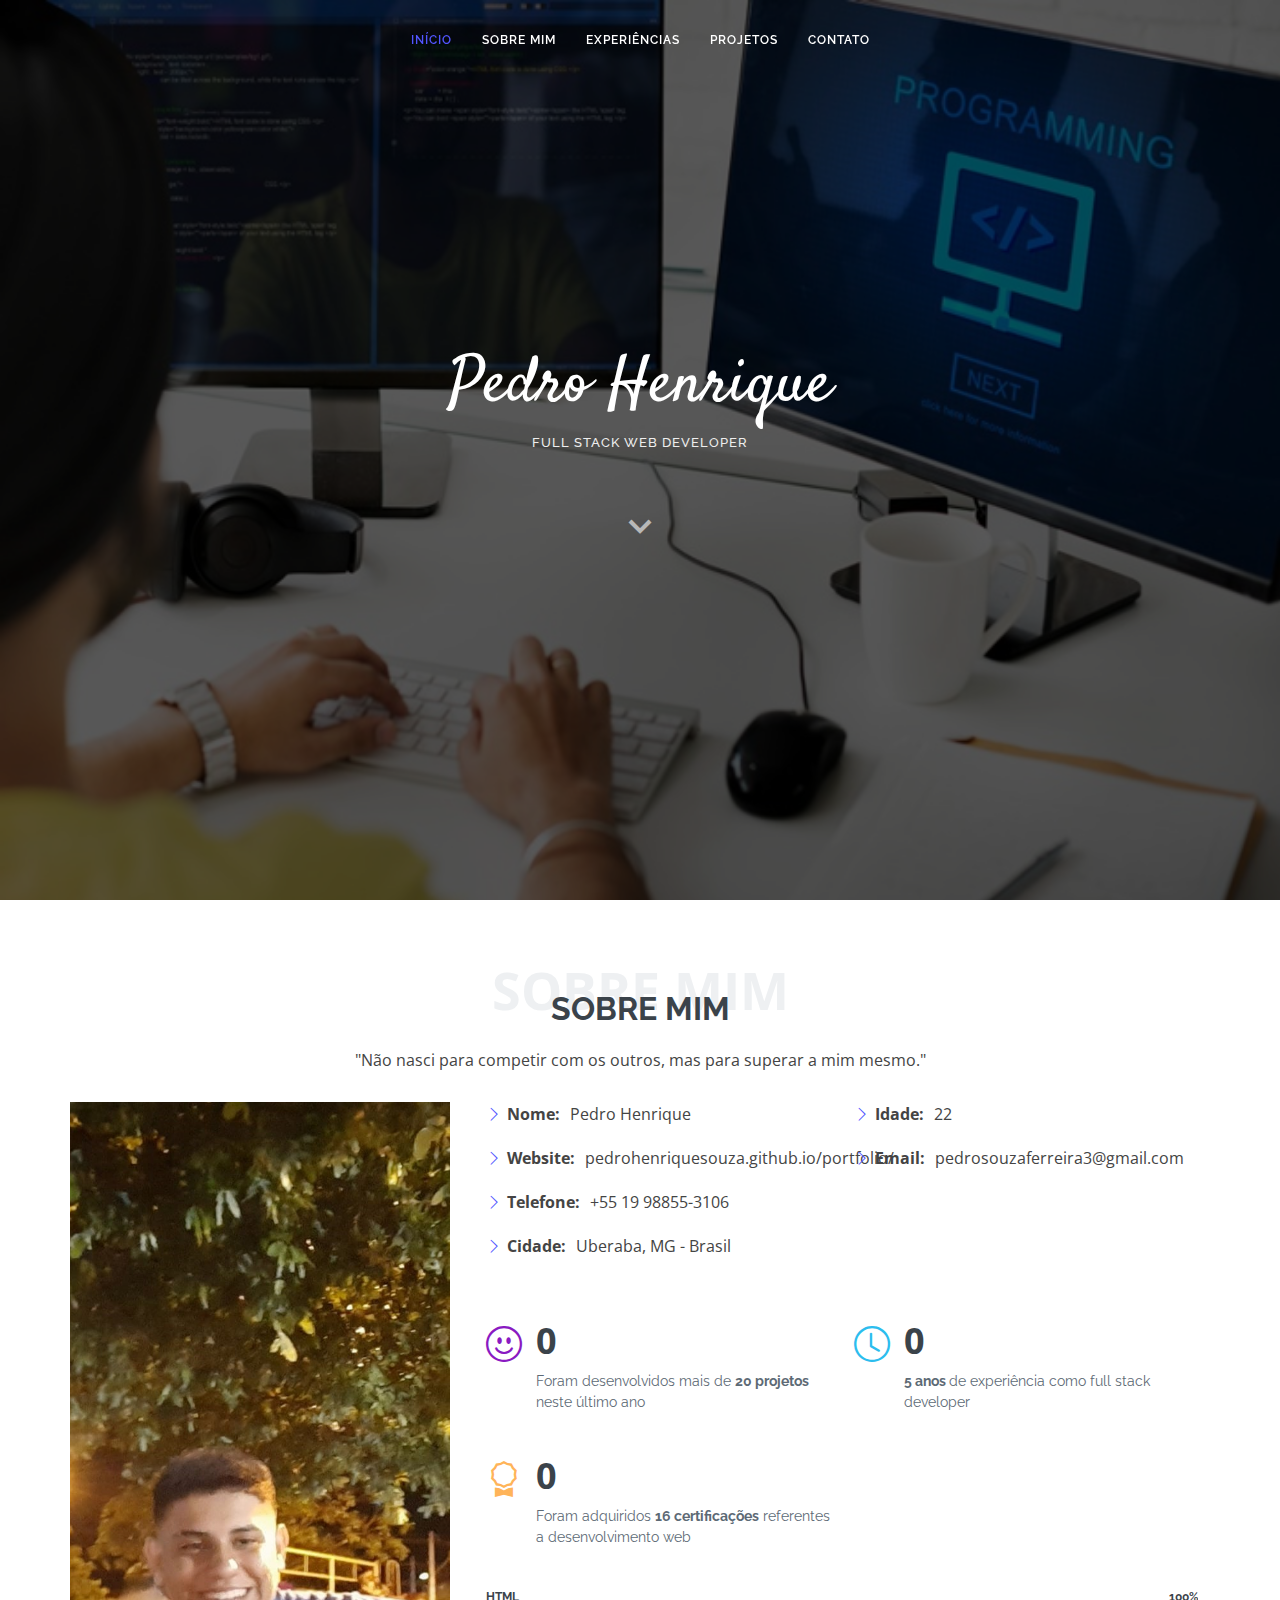
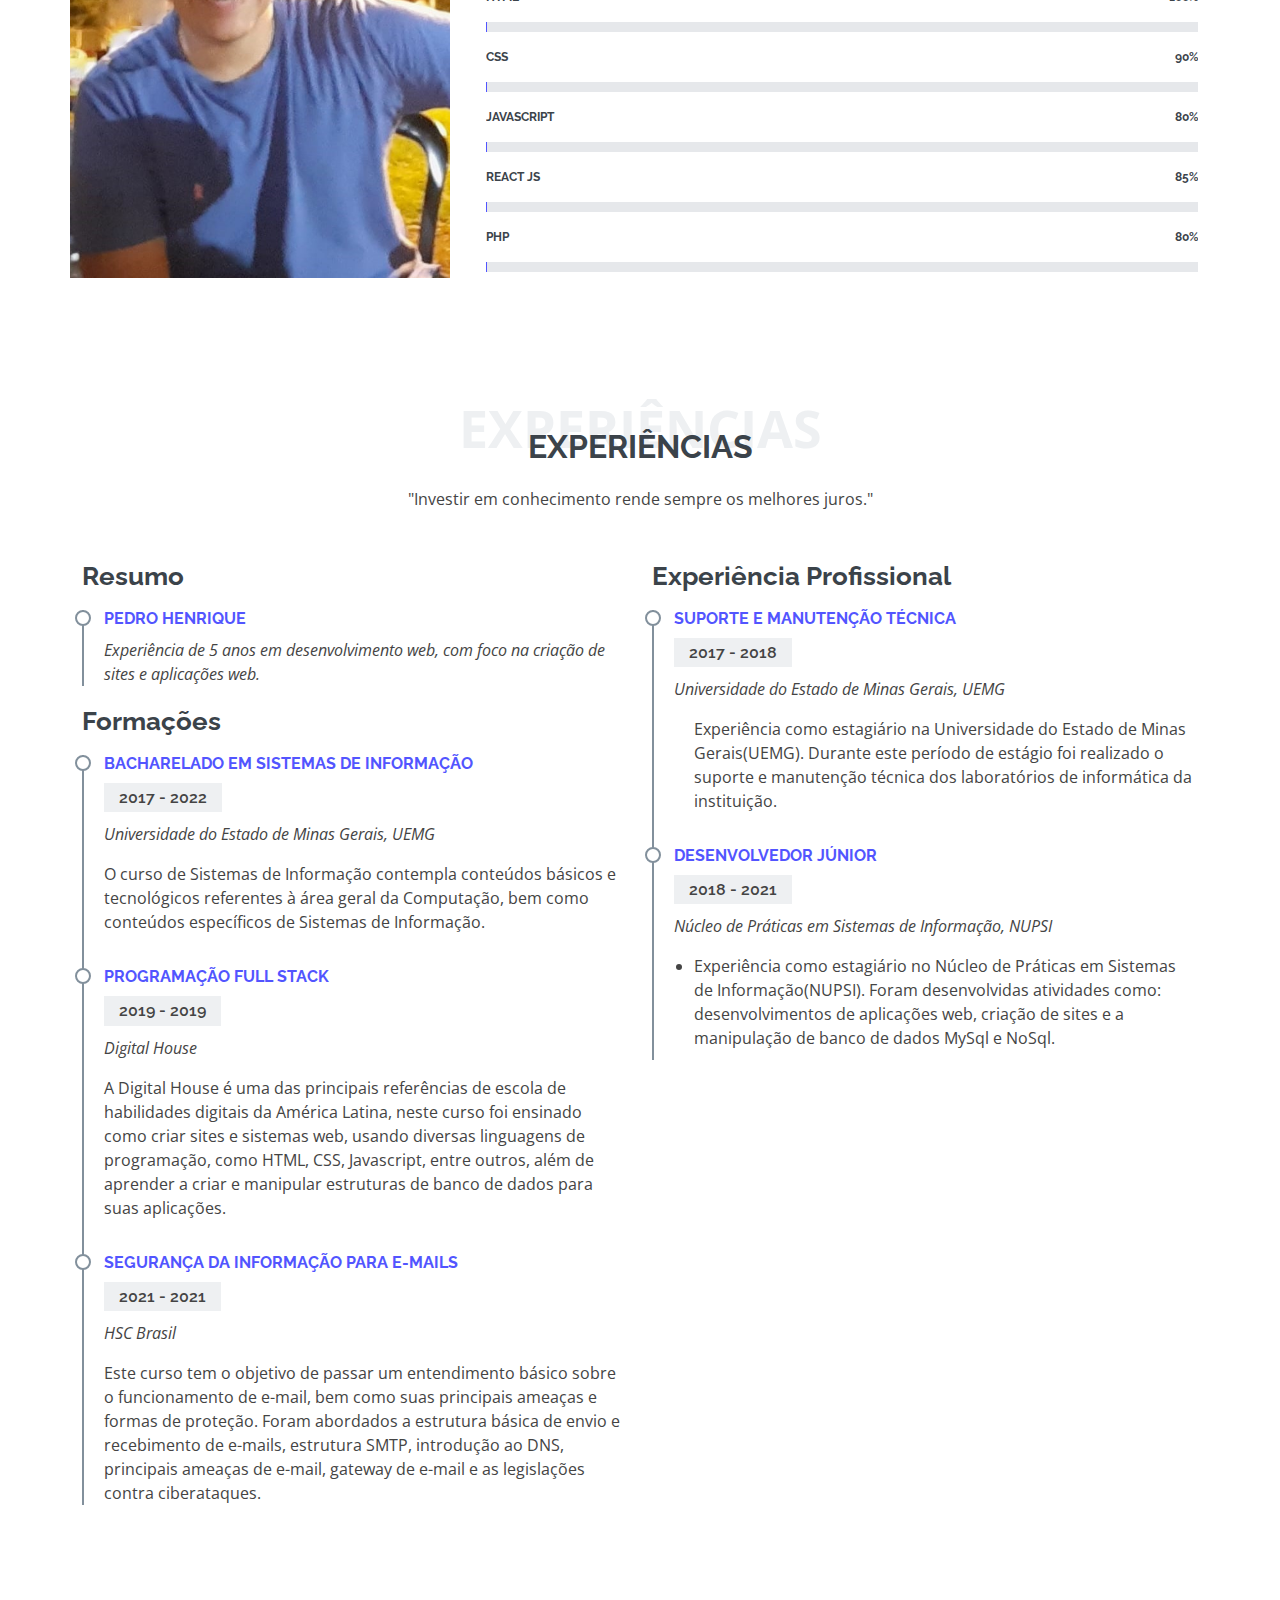
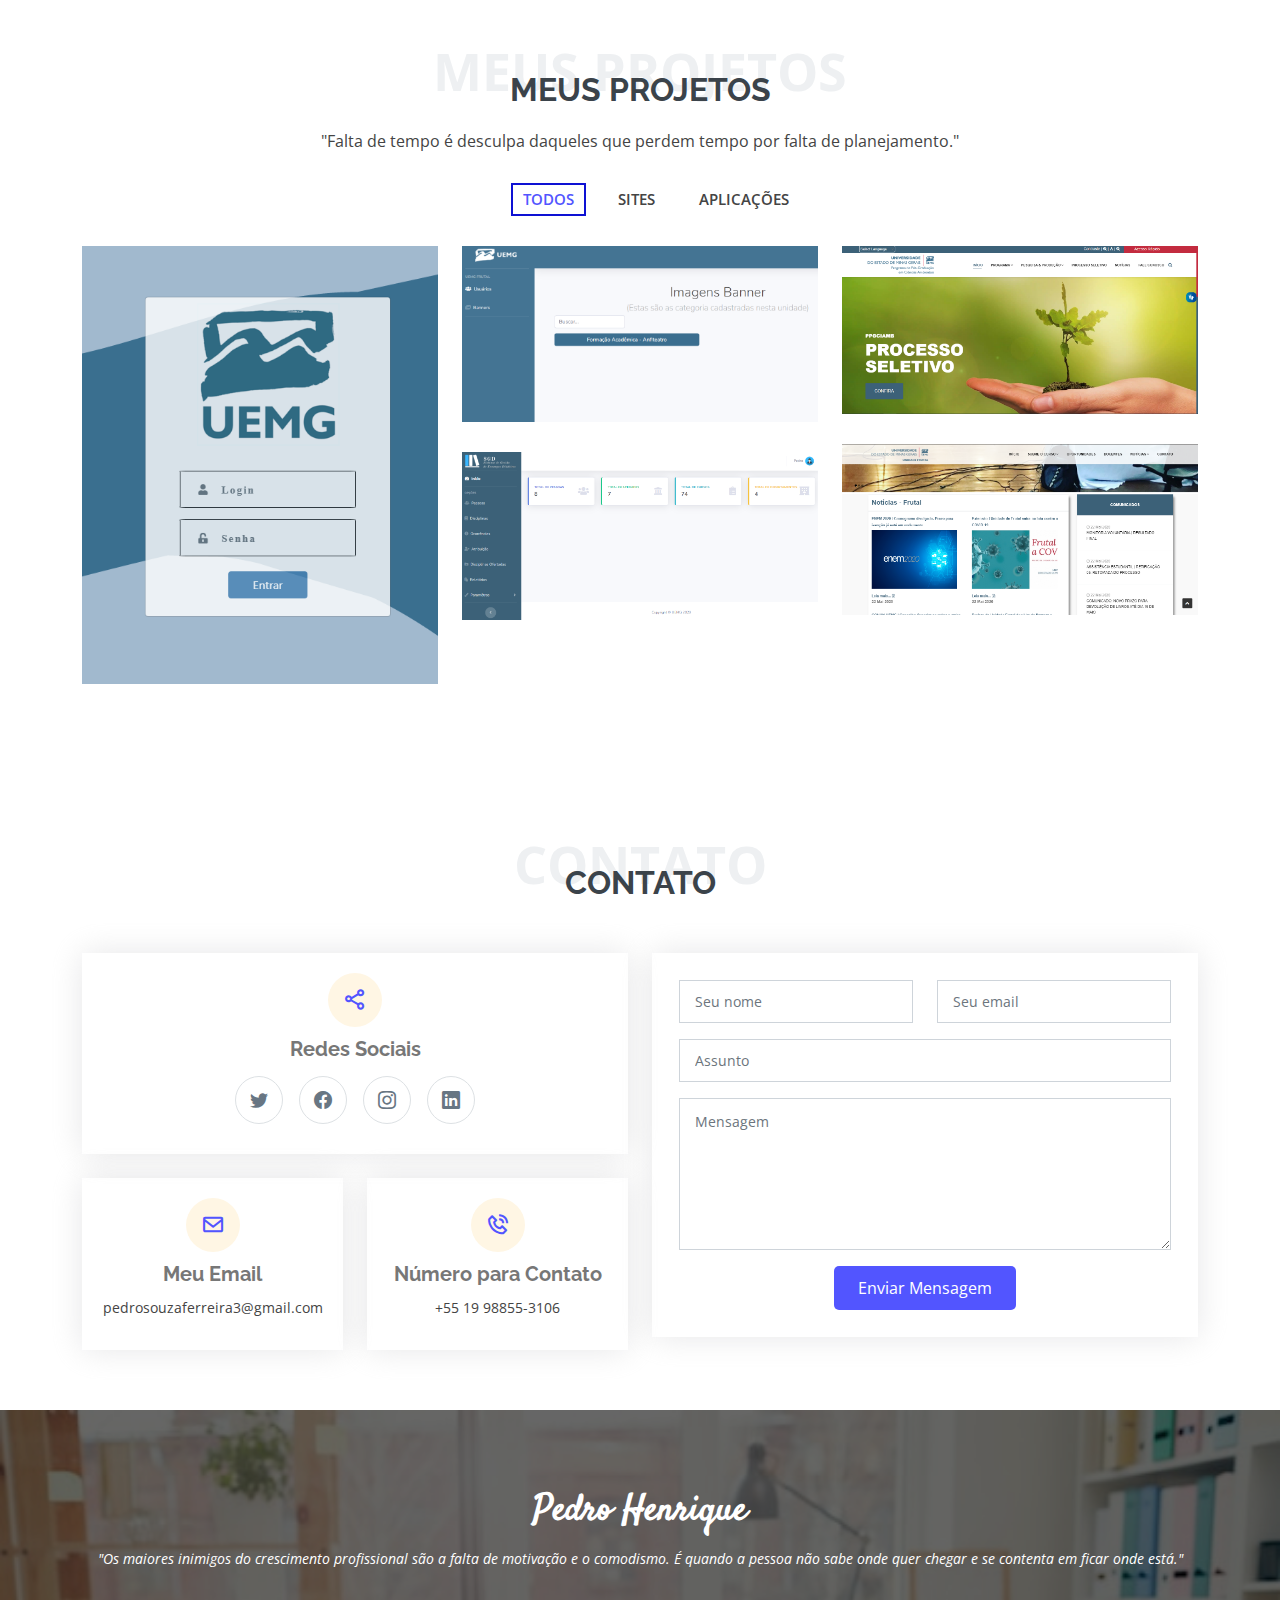
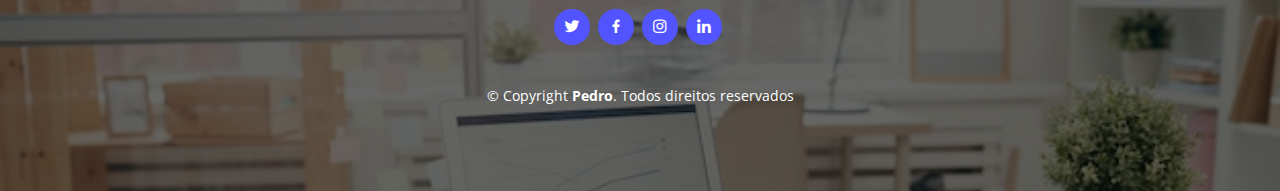
==== commit d13d6140: "link" ====
--- a/index.html
+++ b/index.html
@@ -81,7 +81,7 @@
                 <div class="col-lg-6">
                   <ul>
                     <li><i class="bi bi-chevron-right"></i> <strong>Nome:</strong> <span>Pedro Henrique</span></li>
-                    <li><i class="bi bi-chevron-right"></i> <strong>Website:</strong> <span>www.pedrohsf.com.br</span></li>
+                    <li><i class="bi bi-chevron-right"></i> <strong>Website:</strong> <span>pedrohenriquesouza.github.io/portfolio/</span></li>
                     <li><i class="bi bi-chevron-right"></i> <strong>Telefone:</strong> <span>+55 19 98855-3106</span></li>
                     <li><i class="bi bi-chevron-right"></i> <strong>Cidade:</strong> <span>Uberaba, MG - Brasil</span></li>
                   </ul>
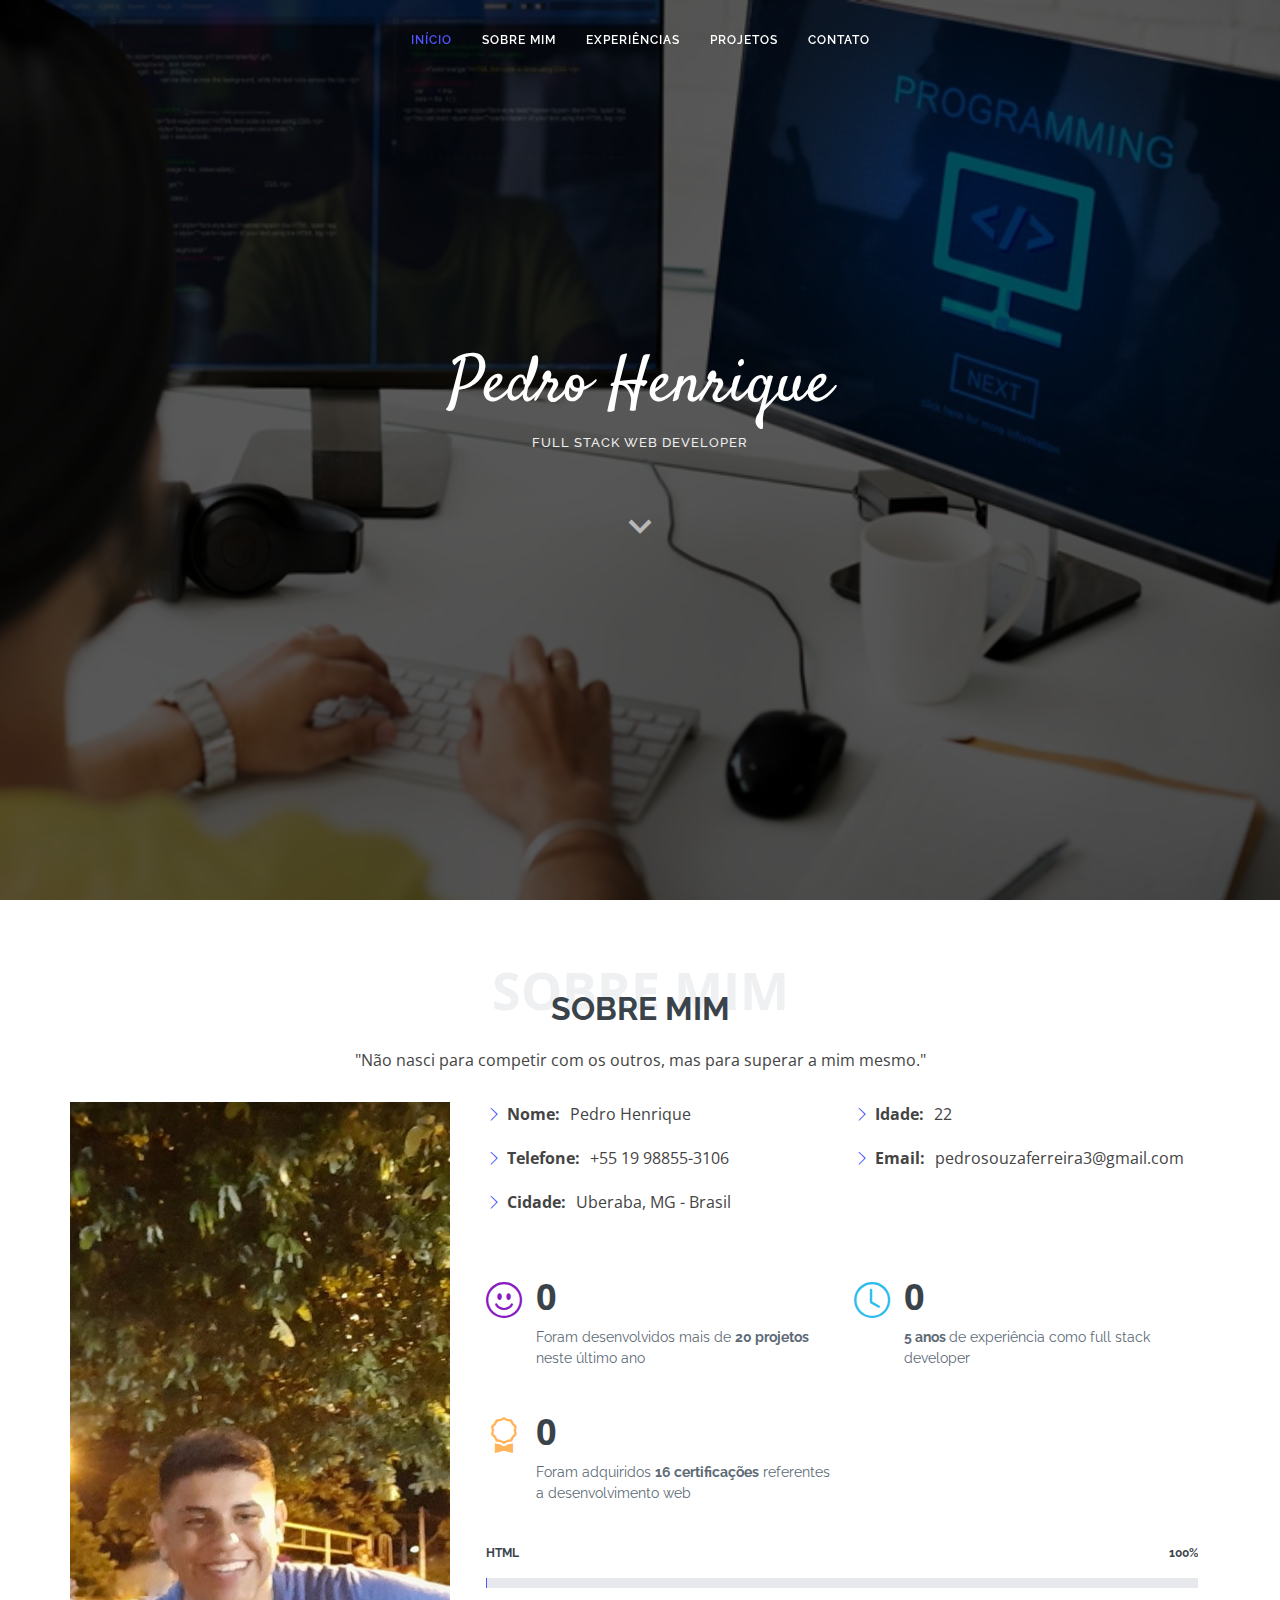
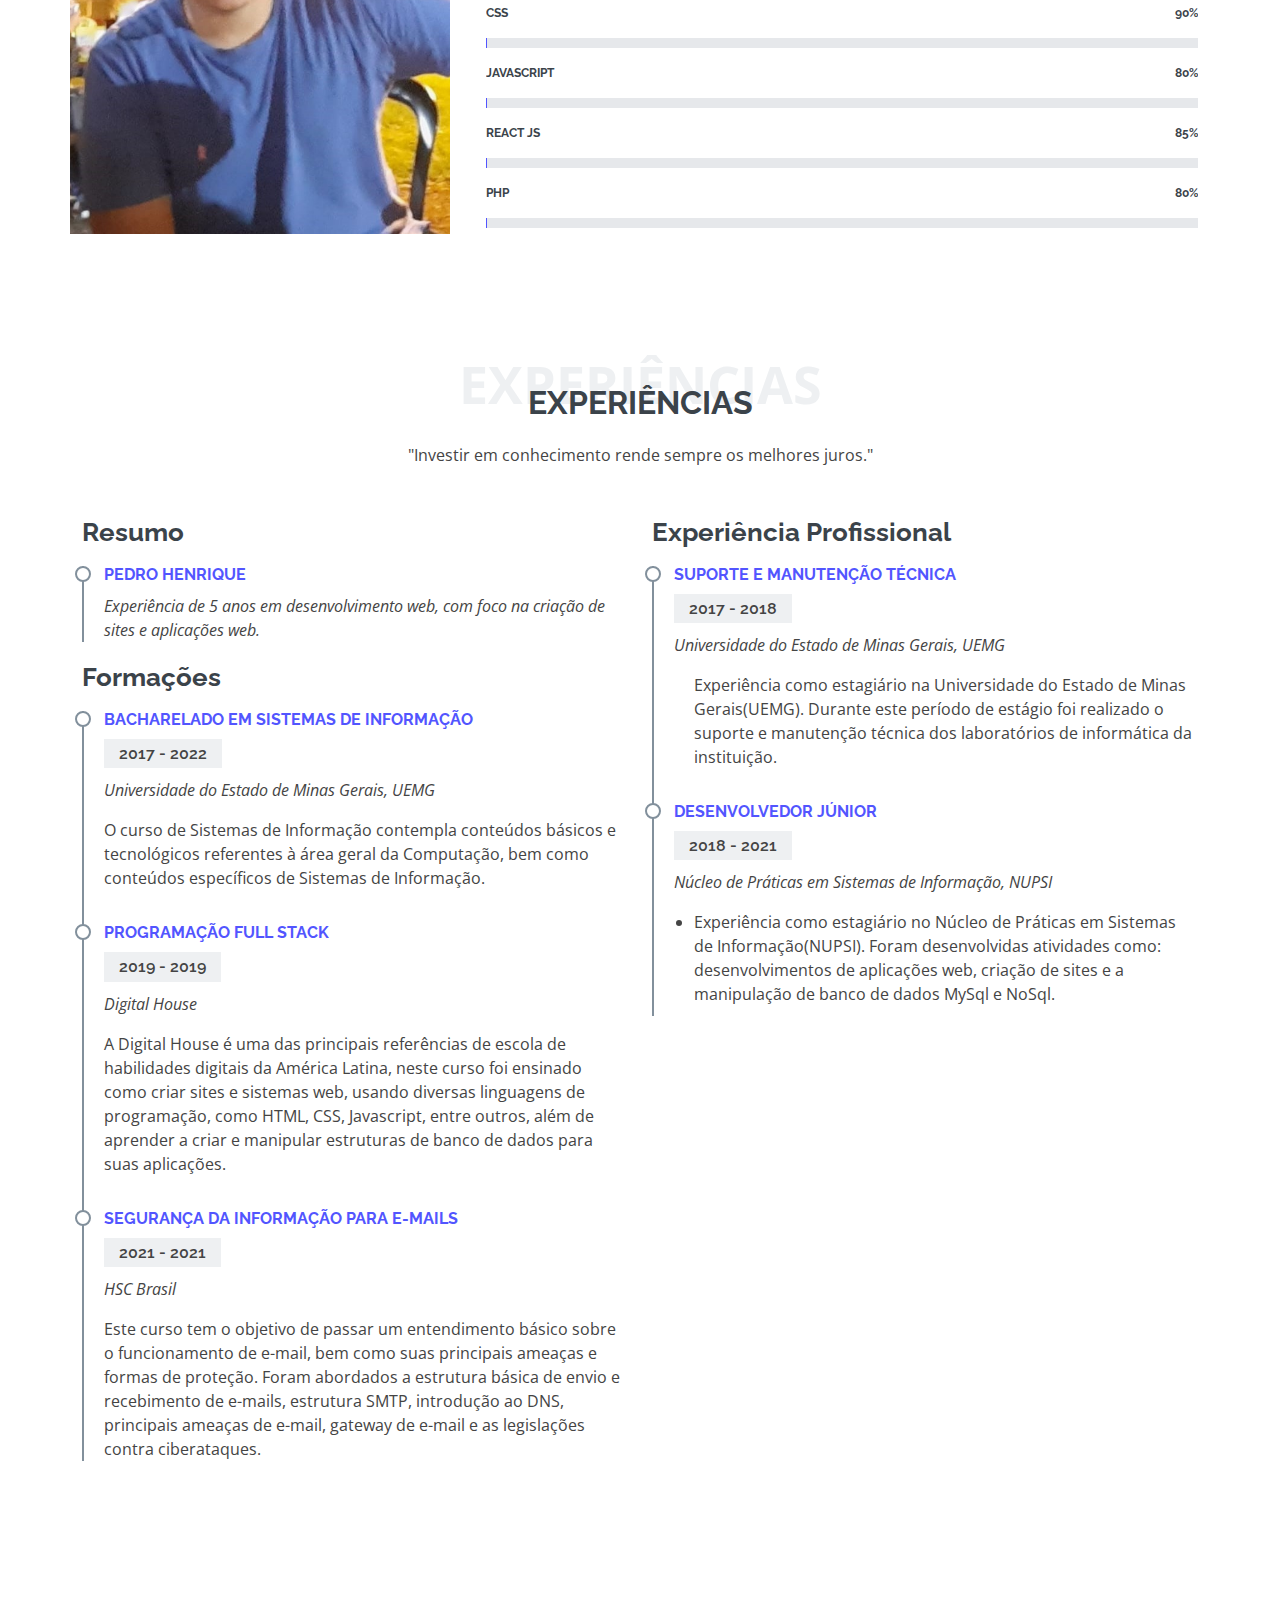
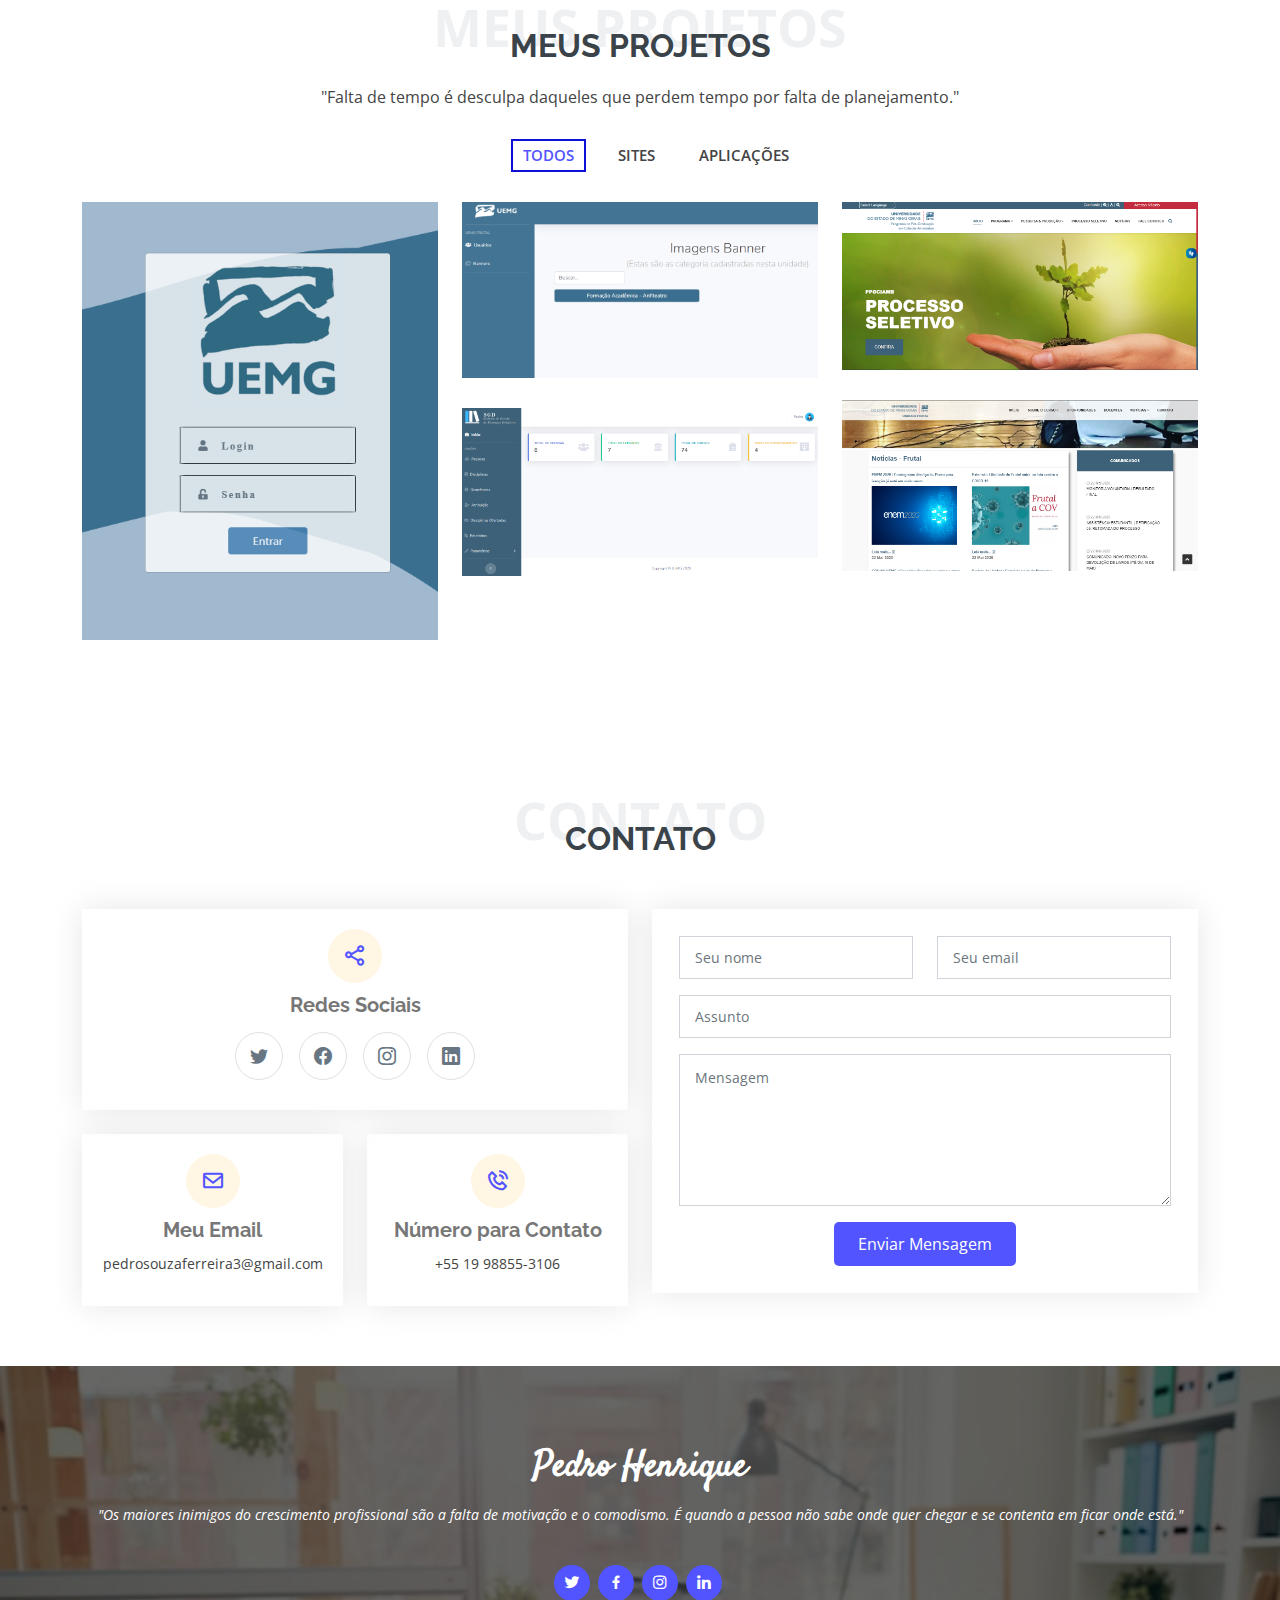
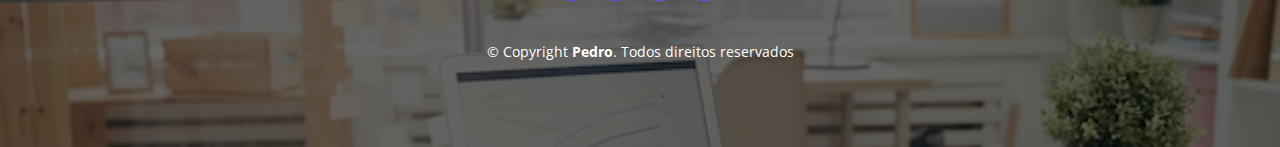
==== commit 44259f57: "Link correto" ====
--- a/index.html
+++ b/index.html
@@ -81,7 +81,6 @@
                 <div class="col-lg-6">
                   <ul>
                     <li><i class="bi bi-chevron-right"></i> <strong>Nome:</strong> <span>Pedro Henrique</span></li>
-                    <li><i class="bi bi-chevron-right"></i> <strong>Website:</strong> <span>pedrohenriquesouza.github.io/portfolio/</span></li>
                     <li><i class="bi bi-chevron-right"></i> <strong>Telefone:</strong> <span>+55 19 98855-3106</span></li>
                     <li><i class="bi bi-chevron-right"></i> <strong>Cidade:</strong> <span>Uberaba, MG - Brasil</span></li>
                   </ul>
